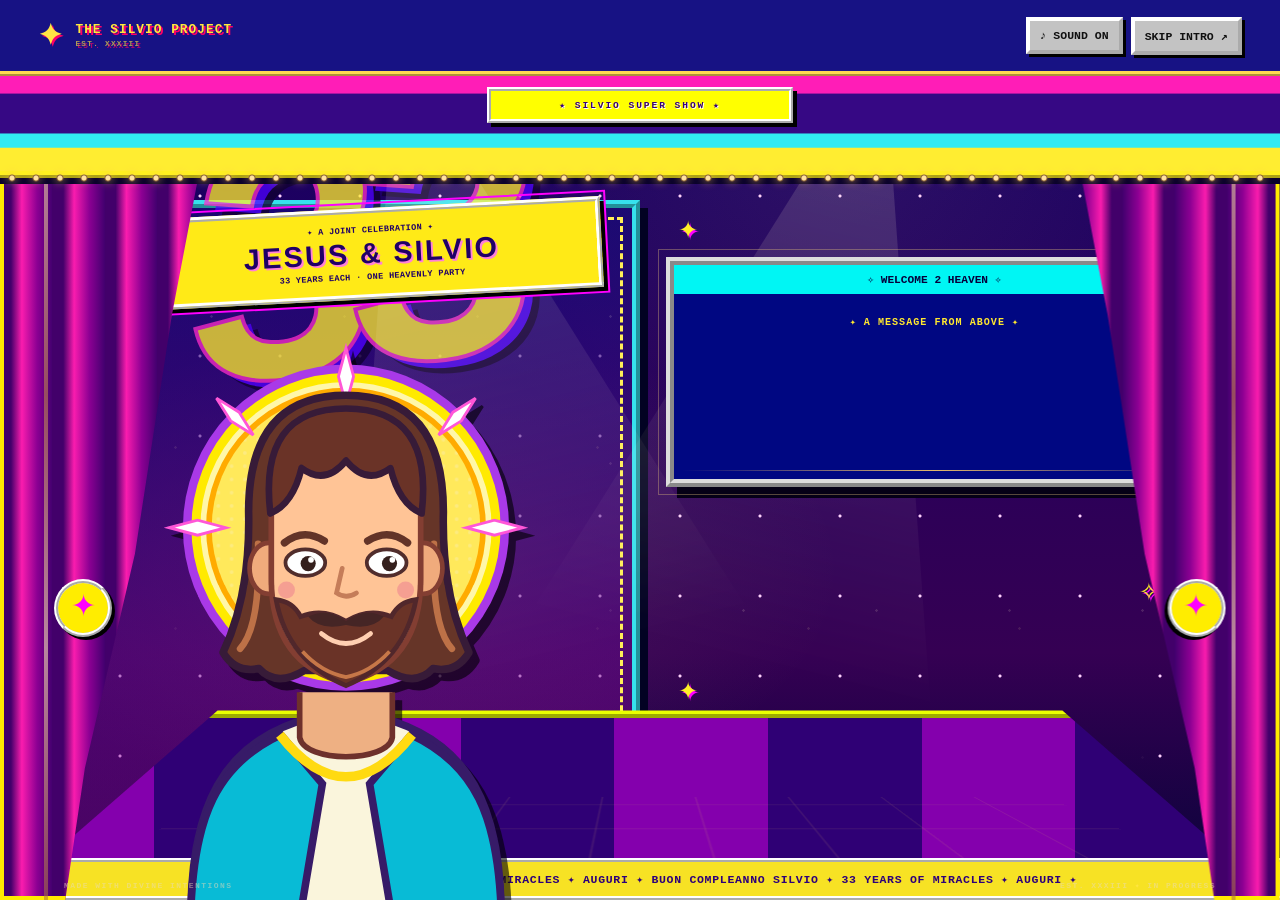
==== retro.html @ 416c1497 "Rebuild birthday puppet theatre and polish sound and lighting" ====
<!doctype html>
<html lang="en">
<head>
  <meta charset="utf-8">
  <meta name="viewport" content="width=device-width, initial-scale=1">
  <meta name="theme-color" content="#11152f">
  <meta name="description" content="A heavenly birthday surprise for Silvio, currently under construction.">
  <title>Silvio XXXIII · A Miracle in Progress</title>
  <link rel="stylesheet" href="./retro.css">
  <script src="./retro.js" defer></script>
</head>
<body data-theme="retro" data-phase="arrival">
  <div class="app">
    <header class="topbar">
      <div class="brand"><span class="brand-star" aria-hidden="true">✦</span> <span>THE SILVIO PROJECT <small>EST. XXXIII</small></span></div>
      <div class="controls">
        <button class="control" id="sound-button" type="button" aria-pressed="true"><span aria-hidden="true">♪</span> <span class="sound-label">Sound on</span></button>
        <button class="control" id="skip-button" type="button">Skip intro <span aria-hidden="true">↗</span></button>
      </div>
    </header>

    <main class="stage" aria-label="A birthday surprise for Silvio">
      <div class="stage-inner">
        <div class="sky" aria-hidden="true"></div>
        <div class="stars" aria-hidden="true"></div>
        <div class="spotlight left" aria-hidden="true"></div><div class="spotlight right" aria-hidden="true"></div>
        <div class="stage-proscenium falling" aria-hidden="true"></div>
        <div class="stage-curtain left falling" aria-hidden="true"></div><div class="stage-curtain right falling" aria-hidden="true"></div>
        <div class="stage-floor" aria-hidden="true"></div>
        <div class="joint-birthday-banner falling" aria-hidden="true"><span>✦ A JOINT CELEBRATION ✦</span><strong>JESUS &amp; SILVIO</strong><small>33 YEARS EACH · ONE HEAVENLY PARTY</small></div>
        <div class="arch falling" aria-hidden="true"><span></span></div>
        <div class="column left falling" aria-hidden="true"></div>
        <div class="column right falling" aria-hidden="true"></div>

        <div class="age falling" aria-label="33"><span>3</span><span>3</span></div>
        <div class="floating-piece piece-one falling" aria-hidden="true">✦</div>
        <div class="floating-piece piece-two falling" aria-hidden="true">✧</div>
        <div class="floating-piece piece-three falling" aria-hidden="true">✦</div>
        <div class="ticker" aria-hidden="true"><span>✦ BUON COMPLEANNO SILVIO ✦ 33 YEARS OF MIRACLES ✦ AUGURI ✦ BUON COMPLEANNO SILVIO ✦ 33 YEARS OF MIRACLES ✦ AUGURI ✦</span></div>

        <div class="reveal-prop falling" aria-label="A mysterious surprise behind a curtain"><div class="reveal-text"><span>✦</span><small>FOR SILVIO</small><strong>LA GRANDE<br>SORPRESA</strong><i>THE GRAND REVEAL</i><b>?</b></div></div>
        <div class="jesus-arm" aria-hidden="true"><span></span></div>

        <div class="character cinema-art" aria-hidden="true"><svg xmlns="http://www.w3.org/2000/svg" viewBox="0 0 500 610" role="img" aria-label="An illustrated Jesus with a golden halo">
  <defs>
    <radialGradient id="cinema-halo"><stop stop-color="#fff3bc" stop-opacity=".58"/><stop offset=".65" stop-color="#d6ab59" stop-opacity=".16"/><stop offset="1" stop-color="#d6ab59" stop-opacity="0"/></radialGradient>
    <linearGradient id="cinema-skin" x1="0" x2="1" y2=".8"><stop stop-color="#d59b75"/><stop offset=".45" stop-color="#efc19a"/><stop offset="1" stop-color="#b77558"/></linearGradient>
    <linearGradient id="cinema-hair" x1="0" x2="1" y2="1"><stop stop-color="#583427"/><stop offset=".46" stop-color="#251b1b"/><stop offset="1" stop-color="#784a31"/></linearGradient>
    <linearGradient id="cinema-robe" x1="0" x2="1" y2="1"><stop stop-color="#f3dfba"/><stop offset=".48" stop-color="#c4ac8a"/><stop offset="1" stop-color="#eee0c3"/></linearGradient>
    <linearGradient id="cinema-mantle" x1="0" x2="1" y2="1"><stop stop-color="#486782"/><stop offset=".6" stop-color="#213951"/><stop offset="1" stop-color="#142638"/></linearGradient>
    <linearGradient id="cinema-gold" x1="0" x2="1" y2="1"><stop stop-color="#fff1b9"/><stop offset=".45" stop-color="#d8a94a"/><stop offset="1" stop-color="#8d6022"/></linearGradient>
  </defs>
  <g class="halo">
    <circle cx="250" cy="205" r="198" fill="url(#cinema-halo)"/>
    <circle cx="250" cy="205" r="153" fill="none" stroke="#deb95f" stroke-width="2" opacity=".75"/>
    <circle cx="250" cy="205" r="143" fill="none" stroke="#f9dfa0" stroke-width="1" opacity=".55"/>
    <path d="M250 45v38 M250 327v38 M90 205h38 M372 205h38 M137 92l26 26 M337 292l26 26 M363 92l-26 26 M163 292l-26 26" stroke="#edcd82" stroke-width="2" opacity=".65"/>
    <path d="M250 27l3 10-3 10-3-10z M250 363l3 10-3 10-3-10z M72 205l10-3 10 3-10 3z M408 205l10-3 10 3-10 3z" fill="#ffe9ad"/>
  </g>
  <path d="M94 610c0-117 31-169 106-195l100 0c75 26 106 78 106 195z" fill="url(#cinema-robe)" stroke="#8e6d53" stroke-width="2"/>
  <path d="M94 610c3-92 23-150 86-184l41 47-25 137z" fill="url(#cinema-mantle)"/>
  <path d="M406 610c-3-92-23-150-86-184l-41 47 25 137z" fill="url(#cinema-mantle)"/>
  <path d="M177 426c12 25 38 43 73 49 35-6 61-24 73-49" fill="none" stroke="#e5c680" stroke-width="5"/>
  <path d="M175 476c-19 38-30 79-32 134 M325 476c19 38 30 79 32 134" fill="none" stroke="#a9b7b8" stroke-opacity=".3" stroke-width="3"/>
  <path d="M200 381v53c4 26 96 26 100 0v-53" fill="url(#cinema-skin)" stroke="#86583f" stroke-width="2"/>
  <g class="head">
    <path d="M153 190c-5-76 30-118 97-118s102 42 97 118c5 50 15 96 28 133 7 22-11 39-32 33-18 22-40 15-53 3h-80c-13 12-35 19-53-3-21 6-39-11-32-33 13-37 23-83 28-133z" fill="url(#cinema-hair)" stroke="#35201b" stroke-width="4"/>
    <path d="M179 182c-17 35-22 101-8 129 M321 182c17 35 22 101 8 129 M160 242c-4 39-7 68-19 91 M340 242c4 39 7 68 19 91" fill="none" stroke="#9a6240" stroke-opacity=".45" stroke-width="5" stroke-linecap="round"/>
    <ellipse cx="167" cy="254" rx="18" ry="28" fill="#be805f"/><ellipse cx="333" cy="254" rx="18" ry="28" fill="#be805f"/>
    <path d="M170 179c4-46 36-73 80-73s76 27 80 73l-2 89c-2 55-30 94-78 103-48-9-76-48-78-103z" fill="url(#cinema-skin)" stroke="#a76e51" stroke-width="2"/>
    <path d="M169 195c-4-67 24-112 81-112 57 0 85 45 81 112-11-9-23-23-27-53-16 15-36 16-54-3-18 19-38 18-54 3-4 30-16 44-27 53z" fill="url(#cinema-hair)"/>
    <path d="M250 86c-2 17-1 32 0 48 M185 155c8-25 19-40 40-51 M315 155c-8-25-19-40-40-51" stroke="#a36c48" stroke-opacity=".55" fill="none" stroke-width="3" stroke-linecap="round"/>
    <path d="M185 224q21-14 42-1 M273 223q21-13 42 1" fill="none" stroke="#58372c" stroke-width="6" stroke-linecap="round"/>
    <g class="eye-left"><path d="M187 243q19-17 39 0-19 15-39 0z" fill="#f7ede0" stroke="#634336" stroke-width="2"/><circle cx="207" cy="243" r="8" fill="#5b503b"/><circle cx="207" cy="243" r="4" fill="#211d1a"/><circle cx="209" cy="240" r="2" fill="#fff"/></g>
    <g class="eye-right"><path d="M274 243q19-17 39 0-19 15-39 0z" fill="#f7ede0" stroke="#634336" stroke-width="2"/><circle cx="293" cy="243" r="8" fill="#5b503b"/><circle cx="293" cy="243" r="4" fill="#211d1a"/><circle cx="295" cy="240" r="2" fill="#fff"/></g>
    <path d="M246 245c-2 13-6 26-8 31q10 7 23 0" fill="none" stroke="#a66c50" stroke-width="3" stroke-linecap="round"/>
    <path d="M175 279c7 47 27 87 75 99 48-12 68-52 75-99-13 4-22 12-27 24-14-7-31-5-48 4-17-9-34-11-48-4-5-12-14-20-27-24z" fill="url(#cinema-hair)"/>
    <path d="M210 303c16-6 29-3 40 4 11-7 24-10 40-4-9 10-23 12-40 7-17 5-31 3-40-7z" fill="#4a2d24"/>
    <path d="M226 321q24 15 48 0" fill="none" stroke="#e6ac8b" stroke-width="3" stroke-linecap="round"/>
    <path d="M209 335q19 25 41 28 22-3 41-28" fill="none" stroke="#a06a48" stroke-opacity=".38" stroke-width="3"/>
    <g class="hardhat" opacity="0"><path d="M176 128c2-47 32-76 74-76s72 29 74 76z" fill="#efbd39" stroke="#9b6918" stroke-width="5"/><path d="M235 54h30v64h-30z" fill="#ffdb65"/><path d="M174 124q76 14 152 0l11 14q-87 18-174 0z" fill="#d49a22" stroke="#9b6918" stroke-width="4"/><path d="M250 66v35" stroke="#fff1a6" stroke-width="4" stroke-linecap="round"/></g>
  </g>
</svg>
</div>
        <div class="character retro-art" aria-hidden="true"><svg xmlns="http://www.w3.org/2000/svg" viewBox="0 0 500 610" role="img" aria-label="A colorful retro cartoon Jesus with a sparkling halo">
  <defs>
    <pattern id="retro-dots" width="14" height="14" patternUnits="userSpaceOnUse"><circle cx="3" cy="3" r="2" fill="#faed9c" opacity=".55"/></pattern>
    <linearGradient id="retro-gold" x1="0" y1="0" x2="1" y2="1"><stop stop-color="#fffbb3"/><stop offset=".45" stop-color="#ffe100"/><stop offset="1" stop-color="#ff8f00"/></linearGradient>
  </defs>
  <g class="halo">
    <circle cx="250" cy="208" r="168" fill="#ffea00" stroke="#a939e8" stroke-width="9"/>
    <circle cx="250" cy="208" r="151" fill="#ffab00" stroke="#fff7a8" stroke-width="6"/>
    <circle cx="250" cy="208" r="142" fill="#ffe95b"/>
    <circle cx="250" cy="208" r="142" fill="url(#retro-dots)"/>
    <path d="M250 18l8 30-8 30-8-30z M63 208l30-8 30 8-30 8z M437 208l-30-8-30 8 30 8z M113 71l24 15 15 24-24-15z M387 71l-24 15-15 24 24-15z" fill="#fff" stroke="#ff56d7" stroke-width="3"/>
  </g>
  <path d="M86 610c2-110 36-171 113-197h102c77 26 111 87 113 197z" fill="#faf5dc" stroke="#371b68" stroke-width="8"/>
  <path d="M86 610c4-96 27-151 95-183l44 52-22 131z M414 610c-4-96-27-151-95-183l-44 52 22 131z" fill="#08bbd6" stroke="#371b68" stroke-width="8"/>
  <path d="M180 427q70 89 140 0" fill="none" stroke="#ffda11" stroke-width="10"/>
  <path d="M201 382v48c5 27 93 27 98 0v-48" fill="#eeb083" stroke="#6e312c" stroke-width="6"/>
  <g class="head">
    <path d="M147 191q0-123 103-123t103 123q-2 88 27 149-13 22-38 17-18 20-48 2h-88q-30 18-48-2-25 5-38-17 29-61 27-149z" fill="#663528" stroke="#371b38" stroke-width="8" stroke-linejoin="round"/>
    <path d="M157 225q3 87-19 111 M343 225q-3 87 19 111" fill="none" stroke="#bd7147" stroke-width="7" stroke-linecap="round"/>
    <ellipse cx="168" cy="251" rx="20" ry="27" fill="#f0ab7c" stroke="#833e32" stroke-width="5"/><ellipse cx="332" cy="251" rx="20" ry="27" fill="#f0ab7c" stroke="#833e32" stroke-width="5"/>
    <path d="M171 173q0-74 79-74t79 74v89q0 91-79 110-79-19-79-110z" fill="#ffc496" stroke="#833e32" stroke-width="6"/>
    <path d="M170 193q-13-111 80-111t80 111q-24-10-33-48-25 19-47-8-22 27-47 8-9 38-33 48z" fill="#6a3327" stroke="#371b38" stroke-width="7" stroke-linejoin="round"/>
    <path d="M185 224q20-16 42-2 M273 222q22-14 42 2" fill="none" stroke="#633428" stroke-width="8" stroke-linecap="round"/>
    <g class="eye-left"><ellipse cx="207" cy="245" rx="21" ry="14" fill="#fff" stroke="#512d2c" stroke-width="4"/><circle cx="210" cy="246" r="8" fill="#35201d"/><circle cx="213" cy="242" r="3" fill="#fff"/></g>
    <g class="eye-right"><ellipse cx="293" cy="245" rx="21" ry="14" fill="#fff" stroke="#512d2c" stroke-width="4"/><circle cx="296" cy="246" r="8" fill="#35201d"/><circle cx="299" cy="242" r="3" fill="#fff"/></g>
    <circle cx="187" cy="274" r="9" fill="#ed8290" opacity=".55"/><circle cx="313" cy="274" r="9" fill="#ed8290" opacity=".55"/>
    <path d="M246 251l-6 26q10 7 21 0" fill="none" stroke="#c57d59" stroke-width="5" stroke-linecap="round"/>
    <path d="M176 284q12 65 74 91 62-26 74-91-18 2-26 18-24-10-48 5-24-15-48-5-8-16-26-18z" fill="#6a3327" stroke="#51272b" stroke-width="5"/>
    <path d="M210 302q21-10 40 5 19-15 40-5-12 15-40 9-28 6-40-9z" fill="#452525"/>
    <path d="M224 320q26 21 52 0" fill="none" stroke="#ffcfb1" stroke-width="5" stroke-linecap="round"/>
    <path d="M204 339q20 22 46 27 26-5 46-27" fill="none" stroke="#c67748" stroke-width="4"/>
    <g class="hardhat" opacity="0"><path d="M174 127q3-78 76-78t76 78z" fill="#ffdf00" stroke="#663b05" stroke-width="7"/><path d="M235 52h30v66h-30z" fill="#fff58e"/><path d="M171 122q79 18 158 0l10 19q-89 20-178 0z" fill="#ffad00" stroke="#663b05" stroke-width="6"/><path d="M250 64v34" stroke="#fff" stroke-width="5" stroke-linecap="round"/></g>
  </g>
</svg>
</div>

        <section class="message-card falling" aria-label="Birthday message">
          <div class="message-kicker"><span aria-hidden="true">✦</span> A MESSAGE FROM ABOVE <span aria-hidden="true">✦</span></div>
          <p id="message-main"></p>
          <p id="message-sub"></p>
        </section>

        <div class="wreckage" aria-hidden="true">
          <div class="wreck-piece wreck-beam"></div><div class="wreck-piece wreck-column"></div>
          <div class="wreck-piece wreck-curtain"></div><div class="wreck-piece wreck-sign">XXXIII</div>
          <div class="wreck-piece wreck-plaster"></div><div class="wreck-piece wreck-plaster two"></div>
          <div class="dust-cloud"></div>
        </div>
        <div class="last-words-card"><span class="last-words-kicker">HIS FINAL WORDS</span><p id="last-words"></p></div>
        <div class="rubble" aria-hidden="true"><i></i><i></i><i></i><i></i><i></i></div>
        <div class="worker" aria-hidden="true"><svg xmlns="http://www.w3.org/2000/svg" viewBox="0 0 440 700" role="img" aria-label="A friendly construction foreman wearing a hard hat and carrying a toolbox">
  <defs>
    <linearGradient id="worker-skin" x1="0" y1="0" x2="1" y2="1">
      <stop stop-color="#f4c9a0"/><stop offset=".55" stop-color="#e4aa7f"/><stop offset="1" stop-color="#c98968"/>
    </linearGradient>
    <linearGradient id="worker-hat" x1="0" y1="0" x2="0" y2="1">
      <stop stop-color="#fff297"/><stop offset=".45" stop-color="#ffd348"/><stop offset="1" stop-color="#d99521"/>
    </linearGradient>
    <linearGradient id="worker-cloth" x1="0" y1="0" x2="1" y2="1">
      <stop stop-color="#52718b"/><stop offset=".5" stop-color="#36566f"/><stop offset="1" stop-color="#243b52"/>
    </linearGradient>
    <linearGradient id="worker-vest" x1="0" y1="0" x2="1" y2="1">
      <stop stop-color="#ffbe55"/><stop offset="1" stop-color="#e98632"/>
    </linearGradient>
    <linearGradient id="worker-toolbox" x1="0" y1="0" x2="1" y2="1">
      <stop stop-color="#d35943"/><stop offset="1" stop-color="#943b36"/>
    </linearGradient>
  </defs>

  <!-- The legs are separate shapes, ready to be animated while walking. -->
  <g class="worker-leg worker-leg-left">
    <path d="M151 485l-7 123 75 5 9-120z" fill="url(#worker-cloth)" stroke="#263846" stroke-width="6" stroke-linejoin="round"/>
    <path d="M144 587l74 5-1 22-75-3z" fill="#e2bb6b"/>
    <path d="M141 609q31-9 76 3l4 28q-1 13-16 14l-90-1q-14-2-14-11 1-11 19-18z" fill="#34343a" stroke="#20252e" stroke-width="6"/>
    <path d="M113 644h104" stroke="#a7a6a0" stroke-width="5"/>
  </g>
  <g class="worker-leg worker-leg-right">
    <path d="M229 492l5 121 72-4-3-126z" fill="url(#worker-cloth)" stroke="#263846" stroke-width="6" stroke-linejoin="round"/>
    <path d="M233 591l72-5 1 21-72 6z" fill="#e2bb6b"/>
    <path d="M234 611q34-12 73-5l17 18q19 4 20 17-1 11-16 12H240q-13-1-13-14z" fill="#34343a" stroke="#20252e" stroke-width="6"/>
    <path d="M231 643h105" stroke="#a7a6a0" stroke-width="5"/>
  </g>

  <!-- Far arm gestures toward the stage. -->
  <g class="worker-arm worker-arm-right">
    <path d="M286 297q24-5 39 20l37 55-25 20-54-49z" fill="#e3ddcb" stroke="#5b514b" stroke-width="5" stroke-linejoin="round"/>
    <path d="M337 370q8-11 20-7l22 8q9 3 7 11-2 7-10 6l-12-3 12 9q5 6-1 10-6 4-12-1l-19-12q-9-6-7-21z" fill="url(#worker-skin)" stroke="#986248" stroke-width="4" stroke-linecap="round"/>
    <path d="M344 393l11-15" stroke="#fff6e5" stroke-width="7"/>
  </g>

  <!-- Shirt, high-visibility vest and bib overalls. -->
  <g class="worker-body">
    <path d="M169 276q-44 8-53 39l3 125 20 65q77 25 171-2l12-65-5-120q-10-34-54-42z" fill="#ede6d6" stroke="#63544a" stroke-width="6" stroke-linejoin="round"/>
    <path d="M161 278q-27 5-42 26l7 140 31 26 30-31-4-157z M266 280q32 6 46 29l-5 135-26 25-26-30 1-157z" fill="url(#worker-vest)" stroke="#a66130" stroke-width="4"/>
    <path d="M130 337l25 8-1 20-27-7z M286 345l27-9-1 21-26 9z" fill="#f9e7a8"/>
    <path d="M161 302l27 10-2 86 23 13h35l23-13-3-87 25-9 5 127 15 61q-80 34-169 1l16-64z" fill="url(#worker-cloth)" stroke="#243b4e" stroke-width="6" stroke-linejoin="round"/>
    <path d="M183 313l15 4-2 83-13-2z M254 317l15-4-1 85-13 2z" fill="#314f67" stroke="#233a4c" stroke-width="3"/>
    <circle cx="190" cy="396" r="6" fill="#ecc878"/><circle cx="262" cy="396" r="6" fill="#ecc878"/>
    <path d="M192 416h68v36q-34 16-68 0z" fill="#456880" stroke="#263f50" stroke-width="4"/>
    <path d="M198 425h56" stroke="#a7bec5" stroke-width="2" stroke-dasharray="3 4"/>
    <path d="M145 477q81 27 161 0" fill="none" stroke="#1d3346" stroke-width="8"/>
    <path d="M157 486l-2 24 M290 486l2 24" stroke="#9bb1b9" stroke-width="3" stroke-dasharray="3 4"/>
    <!-- A restrained flag patch is a small character detail, not a label. -->
    <g transform="translate(288 326) rotate(-10)">
      <rect width="21" height="15" rx="2" fill="#262626" stroke="#fff7d5" stroke-width="1.5"/>
      <path d="M1 6h19v4H1z" fill="#cc3340"/><path d="M1 10h19v4H1z" fill="#f5c841"/>
    </g>
  </g>

  <!-- Neck and cheerful, slightly exasperated face. -->
  <path d="M194 245l-1 44q34 31 69 0l-4-48" fill="url(#worker-skin)" stroke="#a96c52" stroke-width="5"/>
  <g class="worker-head">
    <path d="M157 172q-7-72 68-78 75-1 72 78l-5 62q-6 59-66 72-60-13-66-72z" fill="url(#worker-skin)" stroke="#875841" stroke-width="6"/>
    <ellipse cx="157" cy="207" rx="16" ry="23" fill="#e6ad86" stroke="#946048" stroke-width="5"/>
    <ellipse cx="295" cy="207" rx="16" ry="23" fill="#e6ad86" stroke="#946048" stroke-width="5"/>
    <path d="M158 179q0-70 67-74 71-2 72 74-18-3-23-31-23 8-49-8-29 17-48 8-3 25-19 31z" fill="#82715b" stroke="#625345" stroke-width="4"/>
    <path d="M178 191q13-12 27-4 M245 187q16-9 29 4" fill="none" stroke="#685343" stroke-width="6" stroke-linecap="round"/>
    <ellipse cx="194" cy="207" rx="12" ry="9" fill="#fff7e8"/><ellipse cx="258" cy="207" rx="12" ry="9" fill="#fff7e8"/>
    <circle cx="196" cy="208" r="5" fill="#36444a"/><circle cx="260" cy="208" r="5" fill="#36444a"/>
    <circle cx="198" cy="206" r="1.8" fill="#fff"/><circle cx="262" cy="206" r="1.8" fill="#fff"/>
    <path d="M222 208l-4 25q6 5 15 0" fill="none" stroke="#b97d5e" stroke-width="4" stroke-linecap="round"/>
    <path d="M193 244q15-17 32-4 16-13 32 4-5 14-20 9-7-2-12-5-5 3-12 5-15 5-20-9z" fill="#79614d" stroke="#5e493b" stroke-width="3"/>
    <path d="M210 268q15 11 30 0" fill="none" stroke="#8f5142" stroke-width="4" stroke-linecap="round"/>
    <circle cx="179" cy="230" r="7" fill="#d98977" opacity=".45"/><circle cx="273" cy="230" r="7" fill="#d98977" opacity=".45"/>
    <!-- Hard hat -->
    <path d="M157 157q2-57 68-63 65 6 68 63z" fill="url(#worker-hat)" stroke="#9f6b20" stroke-width="5"/>
    <path d="M211 99l2 54h24l2-54q-13-8-28 0z" fill="#ffe87b" stroke="#d29b2c" stroke-width="3"/>
    <path d="M155 147q70 9 140 0l13 11q4 9-7 12-76 10-153 0-11-3-7-12z" fill="#efb532" stroke="#9f6b20" stroke-width="5"/>
    <path d="M156 157q69 8 138 0" fill="none" stroke="#fff4a5" stroke-width="4" opacity=".8"/>
  </g>

  <!-- Near arm carries a little toolbox. -->
  <g class="worker-arm worker-arm-left">
    <path d="M133 307q-20-2-28 19L80 405l24 13 43-69z" fill="#eee8d8" stroke="#66564a" stroke-width="5" stroke-linejoin="round"/>
    <path d="M79 401q8-8 17-2l10 10-2 22q-3 9-12 9-9 0-12-10l-5-16q-2-8 4-13z" fill="url(#worker-skin)" stroke="#986248" stroke-width="4"/>
    <path d="M76 403l24 12" stroke="#fff6e5" stroke-width="7"/>
    <g class="worker-toolbox">
      <path d="M82 429v-11q0-9 9-9h15q9 0 9 9v11" fill="none" stroke="#343a3d" stroke-width="7" stroke-linecap="round"/>
      <rect x="58" y="428" width="84" height="62" rx="7" fill="url(#worker-toolbox)" stroke="#70312f" stroke-width="5"/>
      <path d="M60 448h80" stroke="#f0b37c" stroke-width="4"/>
      <rect x="91" y="444" width="17" height="10" rx="2" fill="#e6bf72" stroke="#77582f" stroke-width="2"/>
      <path d="M66 477h67" stroke="#f2aa83" stroke-width="2" opacity=".5"/>
    </g>
  </g>
</svg>
</div>
        <p class="worker-speech" id="worker-line"></p>
        <div class="work-barrier" aria-hidden="true"></div>
        <section class="construction" aria-labelledby="construction-title">
          <div class="lamp" aria-hidden="true"><span></span></div>
          <div class="construction-sign">
            <div class="sign-eyebrow"><span aria-hidden="true">✦</span> A HEAVENLY WORK IN PROGRESS <span aria-hidden="true">✦</span></div>
            <h1 id="construction-title">Miracle <em>under</em><br><span class="last-word">construction<span class="title-period">.</span></span></h1>
            <p class="birthday" lang="it">Buon compleanno, Silvio.</p>
            <p class="final-copy">The real surprise is still being built.<br><span lang="it">Il meglio deve ancora venire. Torna presto.</span></p>
            <p class="german" lang="de">Baustelle. Natürlich.</p>
            <p class="lamp-plaque">Now you can see that it’s still unfinished.</p>
            <div class="final-actions">
              <button id="lamp-button" type="button" aria-pressed="false"><span aria-hidden="true">✧</span> Fiat lux</button>
              <button id="replay-button" type="button"><span aria-hidden="true">↺</span> Replay the miracle</button>
            </div>
          </div>
        </section>
        <p class="screen-reader" id="sr-announcement" aria-live="polite" aria-atomic="true"></p>
      </div>
    </main>
    <footer class="footer"><span>MADE WITH DIVINE INTENTIONS</span><span>EST. XXXIII <b>✦</b> IN PROGRESS</span></footer>
  </div>
  <noscript><style>.app{display:none!important}.no-js{min-height:100vh;display:grid;place-items:center;background:#11152f;color:#f6e7ba;text-align:center;padding:2rem;font-family:Georgia,serif}.no-js h1{font-size:clamp(2.5rem,9vw,5rem);line-height:1}.no-js p{font-size:1.2rem;line-height:1.6}</style><main class="no-js"><div><p>✦ &nbsp; XXXIII &nbsp; ✦</p><h1>Miracle under<br>construction.</h1><p lang="it">Buon compleanno, Silvio.</p><p>The real surprise is still being built.<br><span lang="it">Il meglio deve ancora venire. Torna presto.</span></p></div></main></noscript>
</body>
</html>
---- retro.css ----
/* Silvio XXXIII — two stages, one very questionable miracle. */
:root{color-scheme:dark;--ink:#f6ead2;--gold:#e2bb75;--dim:#c5b596;--night:#111321;--ease:cubic-bezier(.22,1,.36,1);font-family:'DM Sans',system-ui,sans-serif;background:#10111d;color:var(--ink)}
*{box-sizing:border-box}
html,body{margin:0;min-height:100%;width:100%}
body{overflow-x:hidden;background:#10111d}
button{font:inherit;cursor:pointer}
button:focus-visible{outline:3px solid #fff;outline-offset:4px}
.screen-reader{position:absolute!important;width:1px;height:1px;padding:0;margin:-1px;overflow:hidden;clip:rect(0,0,0,0);white-space:nowrap;border:0}
.app{min-height:100svh;position:relative;overflow:hidden;isolation:isolate;background:radial-gradient(ellipse at 49% 26%,#4c3940 0,#272433 31%,#111321 68%,#090c15 100%)}
.app:before{content:'';position:absolute;inset:0;z-index:0;pointer-events:none;opacity:.22;background-image:repeating-linear-gradient(0deg,transparent 0 3px,#0002 4px),radial-gradient(#fff8 0.5px,transparent 1px);background-size:auto,6px 6px;mix-blend-mode:soft-light}
.topbar{height:84px;position:relative;z-index:20;display:flex;align-items:center;justify-content:space-between;gap:1rem;padding:0 clamp(20px,5vw,76px);border-bottom:1px solid #e9d5a32b}
.brand{display:flex;align-items:center;gap:12px;color:#efddbd;text-transform:uppercase;font-size:.61rem;letter-spacing:.2em;font-weight:700;line-height:1.5}
.brand:before{content:'✦';font-family:serif;color:var(--gold);font-size:1.8rem;font-weight:400}
.brand:before{display:none}.brand-star{color:var(--gold);font-family:serif;font-size:1.8rem}.brand small{display:block;font-size:.48rem;opacity:.65;letter-spacing:.17em}
.footer{position:absolute;z-index:3;bottom:10px;left:5%;right:5%;display:flex;justify-content:space-between;gap:1rem;color:#eadbb780;font-size:.5rem;font-weight:700;letter-spacing:.18em;pointer-events:none}.footer b{color:var(--gold)}
.controls{display:flex;align-items:center;gap:8px}
.control,.final-actions button{border:1px solid #d8c39b60;background:#171824a8;color:#f5ead6;padding:11px 15px;border-radius:2px;text-transform:uppercase;letter-spacing:.13em;font-size:.61rem;font-weight:700;transition:background .2s,border-color .2s,transform .2s}
.control:hover,.final-actions button:hover{background:#d4ae6a;color:#15121c;border-color:#d4ae6a;transform:translateY(-2px)}
.stage{position:relative;z-index:1;min-height:calc(100svh - 84px);overflow:hidden}
.stage-inner{position:relative;min-height:calc(100svh - 84px);max-width:1680px;margin:auto;isolation:isolate}
.sky{position:absolute;inset:0;z-index:-3;pointer-events:none;background:radial-gradient(ellipse at 32% 60%,#d8b88620,transparent 35%),radial-gradient(ellipse at 65% 8%,#f6d9a314,transparent 35%)}
.stars{position:absolute;inset:0;z-index:-2;opacity:.5;pointer-events:none;background-image:radial-gradient(circle,#fbeac8 1px,transparent 1.5px),radial-gradient(circle,#e4c997 1px,transparent 1.5px);background-size:133px 147px,211px 181px;background-position:12px 20px,70px 100px;mask-image:linear-gradient(#000,transparent 90%);animation:star-drift 14s ease-in-out infinite alternate}
@keyframes star-drift{to{transform:translateY(15px);opacity:.75}}
.arch{position:absolute;z-index:-1;width:min(46vw,650px);height:86%;left:6%;bottom:-7%;border:1px solid #e4c48b5e;border-bottom:0;border-radius:50% 50% 0 0;box-shadow:0 0 0 12px #e0c18a0a,0 0 0 13px #e0c18a35,inset 0 0 90px #e4bc7312;background:radial-gradient(ellipse at 50% 33%,#fff3c625,transparent 58%)}
.arch:before,.arch:after{content:'';position:absolute;inset:16px;border:1px solid #e4c48b38;border-bottom:0;border-radius:50% 50% 0 0}
.arch:after{inset:25px;border-color:#e4c48b22}
.column{position:absolute;bottom:0;top:9%;width:clamp(22px,3vw,45px);background:linear-gradient(90deg,#7b694d55,#f8dfa77a 25%,#7b694d44 50%,#f5d99f77 75%,#79644855);opacity:.42;z-index:-1}
.column:before,.column:after{content:'';position:absolute;left:-8px;right:-8px;height:13px;background:#bd9a61;border:1px solid #f9e0aa80}
.column:before{top:0}.column:after{bottom:0}.column.left{left:3%}.column.right{right:3%}
.age{position:absolute;z-index:-1;left:8%;top:5%;width:43%;text-align:center;font-family:'Cormorant Garamond',Georgia,serif;font-weight:500;font-size:clamp(8rem,24vw,25rem);line-height:1;color:#d5b37b;opacity:.19;letter-spacing:-.08em;text-shadow:0 0 45px #d1aa6e66;white-space:nowrap}
.character{position:absolute;z-index:4;left:8%;bottom:-3%;width:min(42%,570px);height:min(73%,760px);display:flex;align-items:end;justify-content:center;filter:drop-shadow(0 18px 45px #0008);transition:transform 2s var(--ease),filter 1s}
.character svg,.character img{display:block;max-height:100%;width:100%;height:auto;overflow:visible}
body[data-theme='cinema'] .retro-art,body[data-theme='retro'] .cinema-art{display:none}
.paused *,.paused *::before,.paused *::after{animation-play-state:paused!important}
.character #eye-left,.character #eye-right,.character .eye-left,.character .eye-right{transform-box:fill-box;transform-origin:center}
body.blinking .character #eye-left,body.blinking .character #eye-right,body.blinking .character .eye-left,body.blinking .character .eye-right{animation:eye-blink .45s ease-in-out}
body.winking .character #eye-right,body.winking .character .eye-right{animation:eye-wink .75s ease-in-out}
@keyframes eye-blink{45%,60%{transform:scaleY(.06)}}@keyframes eye-wink{25%,65%{transform:scaleY(.04)}}
.character #halo,.character .halo{transform-box:fill-box;transform-origin:center;transition:transform 2s var(--ease)}
body[data-phase='malfunction'] .character #halo,body[data-phase='collapse'] .character #halo{transform:rotate(22deg) translate(8px,5px)}
.character #hardhat,.character .hardhat{opacity:0;transform-box:fill-box;transform-origin:center;transform:translateY(-100px);transition:opacity .2s,transform .9s cubic-bezier(.2,.9,.3,1.35)}
body[data-phase='construction'] .character #hardhat,body[data-phase='construction'] .character .hardhat{opacity:1;transform:translateY(0)}
.message-card{position:absolute;z-index:5;left:54%;top:27%;width:min(38%,520px);padding:clamp(24px,3.5vw,54px);border:1px solid #dfc89b62;background:linear-gradient(135deg,#2a2933db,#1e202cde);box-shadow:0 18px 70px #0004,inset 0 0 0 7px #f7e0ac08;min-height:245px;transition:opacity .8s,transform 1s}
.message-card:before{content:'✦';position:absolute;top:-17px;left:50%;transform:translateX(-50%);padding:0 12px;background:#292732;color:var(--gold);font-size:22px}
.message-kicker,.sign-eyebrow{text-transform:uppercase;font-size:.63rem;font-weight:700;letter-spacing:.26em;color:var(--gold);margin:0 0 22px}
#message-main{font-family:'Cormorant Garamond',Georgia,serif;font-size:clamp(2.35rem,4.6vw,5rem);font-weight:500;line-height:.99;letter-spacing:-.025em;margin:0;color:#fff4dd}
#message-sub{font-family:'Cormorant Garamond',Georgia,serif;font-size:clamp(1.2rem,1.6vw,1.65rem);line-height:1.3;color:#d5c2a2;margin:20px 0 0;min-height:1.4em}
.floating-piece{position:absolute;color:#ead6a8;opacity:.65;font-size:1.7rem;pointer-events:none}.piece-one{top:16%;left:53%}.piece-two{top:60%;left:89%;font-size:1.15rem}.piece-three{top:72%;left:53%;font-size:1rem}
.ticker{position:absolute;bottom:22px;right:5%;z-index:2;color:#d0b78888;text-transform:uppercase;letter-spacing:.22em;font-size:.57rem;font-weight:700}
body[data-phase='collapse'] .age,body[data-phase='collapse'] .arch,body[data-phase='collapse'] .column,body[data-phase='collapse'] .floating-piece,body[data-phase='collapse'] .message-card{animation:fall-away 5.5s cubic-bezier(.45,.03,.8,.5) forwards;transform-origin:bottom center}
body[data-phase='collapse'] .age{animation-delay:.1s}body[data-phase='collapse'] .arch{animation-delay:.45s}body[data-phase='collapse'] .column.right{animation-delay:.8s}body[data-phase='collapse'] .message-card{animation-delay:.3s}body[data-phase='collapse'] .piece-one{animation-delay:.5s}body[data-phase='collapse'] .piece-two{animation-delay:1s}
@keyframes fall-away{0%,8%{transform:translate(0,0) rotate(0);opacity:1}17%{transform:translate(5px,4px) rotate(2deg)}38%{transform:translate(-12px,18px) rotate(-5deg)}100%{transform:translate(50px,110vh) rotate(24deg);opacity:0}}
body[data-phase='construction'] .age,body[data-phase='construction'] .arch,body[data-phase='construction'] .column,body[data-phase='construction'] .floating-piece,body[data-phase='construction'] .message-card,body[data-phase='construction'] .ticker{opacity:0;visibility:hidden;pointer-events:none}
body[data-phase='construction'] .character{transform:translateY(3%)}
.construction{position:absolute;z-index:7;inset:0;pointer-events:none;visibility:hidden;opacity:0;transition:opacity .8s ease,visibility .8s}
body[data-phase='construction'] .construction{visibility:visible;opacity:1;pointer-events:auto}
.construction-sign{position:absolute;top:11%;right:7%;width:min(43%,580px);padding:clamp(25px,4vw,56px);background:#eee2c7;color:#25202a;border:9px solid #ae8a50;outline:1px solid #eed5a1;box-shadow:0 24px 80px #0007,inset 0 0 0 1px #9b7e55;text-align:center;transform:rotate(2deg) translateY(-70px);transition:transform 1.3s cubic-bezier(.2,.8,.25,1.16)}
body[data-phase='construction'] .construction-sign{transform:rotate(2deg) translateY(0)}
.construction-sign:before{content:'';position:absolute;inset:7px;border:1px solid #bda77e;pointer-events:none}
.construction-sign .sign-eyebrow{color:#92723f;margin-bottom:13px}.construction-sign h1{font-family:'Cormorant Garamond',Georgia,serif;text-transform:uppercase;font-weight:700;letter-spacing:.02em;font-size:clamp(1.4rem,2.6vw,3.2rem);line-height:.92;margin:0 auto 20px;max-width:100%}.last-word{white-space:nowrap}
.birthday{font-family:'Cormorant Garamond',Georgia,serif;font-size:clamp(1.45rem,2.25vw,2.4rem);font-style:italic;font-weight:700;margin:0 0 9px}
.final-copy{font-size:clamp(.8rem,1vw,.95rem);line-height:1.65;margin:0;color:#4e4646}.german{font-size:.68rem;text-transform:uppercase;letter-spacing:.13em;color:#897d6d;margin:12px 0 0}
body[data-theme='cinema'] .german{display:none}
.final-actions{display:flex;justify-content:center;flex-wrap:wrap;gap:8px;margin-top:24px}.final-actions button{position:relative;background:#26212a;color:#fff5e3;border-color:#26212a;padding:13px 15px}
.lamp-plaque{display:none;font-family:'Cormorant Garamond',Georgia,serif;color:#6e5128;font-size:1rem;font-style:italic;line-height:1.2;margin:12px 0 0}
body.lamp-on .lamp-plaque{display:block}
.lamp{position:absolute;right:7%;top:4%;z-index:8;pointer-events:none;width:50px;height:50px;border-radius:50%;background:#5d4b35;box-shadow:inset 0 0 0 8px #392f27;transition:background .4s,box-shadow .4s}
body.lamp-on .lamp{background:#fff5b4;box-shadow:inset 0 0 0 8px #b18d3e,0 0 35px 15px #ffda8077,0 0 160px 75px #ffce5755}
.rubble{position:absolute;bottom:0;left:0;right:0;height:30px;background:linear-gradient(8deg,#5e4c39,#a08762 28%,#3f3833 30%,#79654e 56%,#27252a 57%);opacity:.7;clip-path:polygon(0 50%,5% 20%,12% 75%,18% 15%,28% 70%,36% 28%,43% 80%,52% 12%,62% 62%,70% 8%,78% 71%,86% 30%,95% 75%,100% 35%,100% 100%,0 100%)}
body:not([data-phase='collapse']):not([data-phase='construction']) .rubble{opacity:0}

/* The second prototype is a different world, not just a palette swap. */
body[data-theme='retro']{--gold:#ffe644;--ink:#fff;color:#fff;font-family:'Courier New',monospace}
body[data-theme='retro'] .app{background-color:#13044d;background-image:radial-gradient(#fffb 1px,transparent 2px),radial-gradient(#f8c2ff 1px,transparent 2px),linear-gradient(135deg,#210061,#09245f 55%,#43056a);background-size:83px 91px,137px 129px,auto;background-position:0 0,40px 35px,0 0}
body[data-theme='retro'] .app:before{opacity:.25;mix-blend-mode:normal;background:repeating-linear-gradient(0deg,transparent 0 3px,#0004 4px)}
body[data-theme='retro'] .topbar{height:76px;background:#171284;border-bottom:5px ridge #ffd852;padding-inline:clamp(15px,3vw,45px)}
body[data-theme='retro'] .brand{font-family:'Courier New',monospace;color:#ffe83e;text-shadow:2px 2px #f06;letter-spacing:.08em;font-size:.8rem}
body[data-theme='retro'] .brand:before{content:'✧';color:#fff;font-size:1.7rem}
body[data-theme='retro'] .control,body[data-theme='retro'] .final-actions button{background:#c3c3c3;color:#111;border:4px outset #fff;border-radius:0;text-transform:uppercase;letter-spacing:0;font-family:'Courier New',monospace;font-size:.72rem;font-weight:900;padding:8px 10px;box-shadow:3px 3px #000}
body[data-theme='retro'] .control:hover,body[data-theme='retro'] .final-actions button:hover{background:#ffed37;color:#6c0063;transform:translateY(-2px)}
body[data-theme='retro'] .stage,body[data-theme='retro'] .stage-inner{min-height:calc(100svh - 76px)}
body[data-theme='retro'] .arch{left:4%;bottom:0;width:46%;height:85%;border:8px ridge #36e2ed;border-radius:0;background:linear-gradient(180deg,#160b7aa8,#b406a35e);box-shadow:8px 8px #020223}
body[data-theme='retro'] .arch:before{inset:9px;border:3px dashed #ffef58;border-radius:0}body[data-theme='retro'] .arch:after{content:none}
body[data-theme='retro'] .column{width:14px;top:2%;opacity:1;background:repeating-linear-gradient(45deg,#ffe637 0 10px,#210141 10px 20px);border:2px solid #f8f7ad}
body[data-theme='retro'] .column:before,body[data-theme='retro'] .column:after{display:none}
body[data-theme='retro'] .age{top:0;left:3%;width:48%;font-family:Impact,'Arial Black',sans-serif;font-style:italic;font-weight:900;font-size:clamp(10rem,27vw,27rem);color:#ffed2c;opacity:.75;-webkit-text-stroke:4px #fe2cc9;text-shadow:8px 8px #4d00ff,14px 14px #11002f;letter-spacing:-.09em;transform:rotate(-7deg)}
body[data-theme='retro'] .character{left:7%;bottom:-1%;width:40%;filter:drop-shadow(7px 8px 0 #0009)}
body[data-theme='retro'] .message-card{left:52%;top:22%;width:42%;background:#000782;border:8px ridge #ddd;padding:38px 32px;box-shadow:11px 11px #050016;min-height:230px;text-align:center}
body[data-theme='retro'] .message-card:before{content:'✧ WELCOME 2 HEAVEN ✧';font:900 .7rem 'Courier New',monospace;white-space:nowrap;color:#05003b;background:#00f6f4;position:absolute;top:0;left:0;right:0;transform:none;padding:8px}
body[data-theme='retro'] .message-kicker{color:#ffe82f;font-family:'Courier New',monospace;letter-spacing:.1em;margin-top:13px}
body[data-theme='retro'] #message-main{font-family:Impact,'Arial Black',sans-serif;letter-spacing:.015em;color:#fff;font-size:clamp(2.2rem,4.3vw,4.6rem);text-shadow:3px 3px #ff1aba}
body[data-theme='retro'] #message-sub{font-family:'Courier New',monospace;font-weight:700;color:#fff33d;font-size:clamp(1rem,1.5vw,1.3rem)}
body[data-theme='retro'] .floating-piece{color:#ffef27;opacity:1;text-shadow:2px 2px #f0f;font-size:2rem;animation:sparkle 1.8s steps(3) infinite}
@keyframes sparkle{50%{transform:scale(.55) rotate(45deg);color:#fff}}
body[data-theme='retro'] .ticker{left:0;right:0;bottom:0;padding:10px 16px;background:#f7e224;color:#2d007a;font-family:'Courier New',monospace;font-weight:900;letter-spacing:.06em;font-size:.72rem;border-block:4px ridge #fff;white-space:nowrap;overflow:hidden;text-align:center}
body[data-theme='retro'] .construction-sign{background:#d2d2d2;color:#08004c;border:9px ridge #eee;outline:5px solid #10014e;box-shadow:12px 12px #000;transform:rotate(-2deg) translateY(-70px)}
body[data-theme='retro'][data-phase='construction'] .construction-sign{transform:rotate(-2deg) translateY(0)}
body[data-theme='retro'] .construction-sign:before{inset:4px;border:5px dashed #fdcf00}
body[data-theme='retro'] .construction-sign:after{content:'⚠   UNDER CONSTRUCTION   ⚠';display:block;background:repeating-linear-gradient(45deg,#ffe600 0 14px,#1b1131 14px 28px);border:3px solid #140832;color:#fff;text-shadow:2px 2px #000;font:bold .75rem 'Courier New',monospace;padding:10px 0;margin:20px -20px -20px}
body[data-theme='retro'] .construction-sign h1{font-family:Impact,'Arial Black',sans-serif;letter-spacing:.025em;color:#160277;text-shadow:3px 3px #ff69e9;line-height:.92}
body[data-theme='retro'] .construction-sign .sign-eyebrow{font-family:'Courier New',monospace;color:#9d007f;letter-spacing:.08em}
body[data-theme='retro'] .birthday{font-family:'Courier New',monospace;font-style:normal;font-size:clamp(1.1rem,1.8vw,1.6rem);font-weight:900;color:#8a006e}
body[data-theme='retro'] .final-copy,body[data-theme='retro'] .german{font-family:'Courier New',monospace;color:#1d1650;font-weight:700}
body[data-theme='retro'] .lamp-plaque{font-family:'Courier New',monospace;font-size:.8rem;font-weight:bold;color:#63005a}
body[data-theme='retro'] .rubble{height:35px;background:repeating-linear-gradient(45deg,#ffdd00 0 20px,#1b1230 20px 40px);opacity:1}

@media(max-width:700px){
 .footer{display:none}
 .topbar{height:68px;padding:0 15px}.brand{font-size:.52rem;letter-spacing:.1em;gap:5px}.brand:before{font-size:1.35rem}.controls{gap:5px}.control{font-size:.55rem;padding:9px 8px;letter-spacing:.05em}
 .stage,.stage-inner{min-height:calc(100svh - 68px)}
 .arch{left:12%;width:76%;height:70%;bottom:12%}.column.left{left:2%}.column.right{right:2%}
 .age{left:8%;top:0;width:84%;font-size:clamp(9rem,48vw,19rem)}
 .character{left:14%;bottom:20%;width:72%;height:55%}
 .message-card{left:7%;top:auto;bottom:4%;width:86%;min-height:0;padding:23px 23px 20px;text-align:center}
 .message-kicker{font-size:.55rem;margin-bottom:10px}#message-main{font-size:clamp(2.1rem,9vw,3.5rem)}#message-sub{font-size:1.12rem;margin-top:10px}.piece-one{left:8%;top:30%}.piece-two{left:89%;top:37%}.piece-three{left:84%;top:54%}.ticker{display:none}
 body[data-phase='construction'] .character{left:-7%;bottom:39%;width:64%;height:46%;transform:none;opacity:.96}
 .construction-sign{top:auto;bottom:4%;right:5%;width:90%;padding:23px 20px 25px;border-width:7px}.construction-sign h1{font-size:clamp(1.4rem,7vw,2.6rem);margin-bottom:10px}.construction-sign .sign-eyebrow{margin-bottom:7px}.birthday{font-size:1.45rem}.final-copy{font-size:.76rem;line-height:1.45}.final-actions{margin-top:15px}.final-actions button{padding:11px 12px;font-size:.58rem}.lamp{top:13%;right:12%;width:40px;height:40px}.german{margin-top:6px}
 body[data-theme='retro'] .topbar{height:68px;padding-inline:12px}body[data-theme='retro'] .brand{font-size:.6rem}body[data-theme='retro'] .control{font-size:.6rem;padding:6px}body[data-theme='retro'] .stage,body[data-theme='retro'] .stage-inner{min-height:calc(100svh - 68px)}
 body[data-theme='retro'] .arch{left:9%;width:82%;height:69%;bottom:15%}body[data-theme='retro'] .age{left:4%;top:1%;width:90%;font-size:clamp(10rem,49vw,18rem);-webkit-text-stroke:2px #fe2cc9}
 body[data-theme='retro'] .character{left:14%;bottom:22%;width:72%;height:53%}body[data-theme='retro'] .message-card{left:5%;top:auto;bottom:4%;width:90%;min-height:0;padding:40px 16px 20px}body[data-theme='retro'] .message-kicker{margin-top:0;margin-bottom:8px}body[data-theme='retro'] #message-main{font-size:clamp(2rem,8vw,3.4rem)}body[data-theme='retro'] #message-sub{font-size:1rem}
 body[data-theme='retro'][data-phase='construction'] .character{left:-6%;bottom:41%;width:65%;height:44%}body[data-theme='retro'] .construction-sign{right:5%;width:90%;padding:22px 18px 25px}body[data-theme='retro'] .construction-sign:after{margin:14px -12px -17px;padding:7px;font-size:.6rem}
}
@media(max-height:700px) and (min-width:701px){.construction-sign{top:5%;padding:24px}.construction-sign h1{font-size:clamp(1.4rem,2.6vw,3.2rem);margin-bottom:10px}.final-actions{margin-top:12px}.birthday{font-size:1.5rem}.message-card{top:20%}}
@media(prefers-reduced-motion:reduce){*,*:before,*:after{animation-duration:.001ms!important;animation-iteration-count:1!important;transition-duration:.001ms!important;scroll-behavior:auto!important}}

/* An actual theatre: layers are deliberately separate so the set can fall apart. */
.stage-inner{background:radial-gradient(ellipse at 50% 18%,#a963373d 0,transparent 46%),linear-gradient(180deg,#291522 0%,#161423 58%,#28202b 100%)}
body[data-theme='cinema'] .sky{background:linear-gradient(90deg,#140b18a8 0%,#10121b40 35%,#100c18a6 100%),linear-gradient(0deg,#17111ae0 0%,transparent 40%),url('./assets/theater-stage.png') center center / cover no-repeat;transition:opacity 4s ease}
body[data-theme='cinema'][data-phase='collapse'] .sky,body[data-theme='cinema'][data-phase='worker'] .sky,body[data-theme='cinema'][data-phase='construction'] .sky{opacity:0}
.stage-proscenium{position:absolute;inset:0 0 auto;height:clamp(40px,8vw,105px);z-index:8;pointer-events:none;border-bottom:5px solid #a78043;background:linear-gradient(180deg,#e1bf78 0 5%,#633c2c 7% 18%,#d1a455 21% 25%,#421d27 26% 72%,#a56f3b 75% 82%,#edc987 84% 88%,#4e2723 90%);box-shadow:0 10px 25px #000a}
.stage-proscenium:before{content:'✦      THE GRAND CELEBRATION      ✦';display:block;position:absolute;left:50%;top:12%;transform:translateX(-50%);min-width:250px;padding:8px 24px;border:2px solid #d1ac6a;border-radius:50%;background:radial-gradient(ellipse,#703a34,#351d28);box-shadow:0 0 0 4px #51342a;color:#f5d89d;text-align:center;font:700 clamp(.45rem,.75vw,.7rem) Georgia,serif;letter-spacing:.2em;white-space:nowrap}
.stage-proscenium:after{content:'';position:absolute;inset:auto 0 -11px;height:8px;background:radial-gradient(circle,#ffe1a0 2px,#8b633a 3px,transparent 4px) repeat-x;background-size:24px 8px;filter:drop-shadow(0 0 5px #f7bf54)}
.stage-curtain{position:absolute;top:0;bottom:0;width:clamp(65px,17vw,260px);z-index:6;pointer-events:none;background:repeating-linear-gradient(90deg,#3a0718 0%,#70102b 8%,#b32f45 14%,#6f102c 23%,#340817 30%);box-shadow:inset 0 0 35px #19000c,0 8px 30px #0009;transition:transform 2s ease,opacity 1s ease}
.stage-curtain.left{left:0;clip-path:polygon(0 0,100% 0,79% 29%,62% 58%,39% 84%,30% 100%,0 100%)}
.stage-curtain.right{right:0;transform:scaleX(-1);clip-path:polygon(0 0,100% 0,79% 29%,62% 58%,39% 84%,30% 100%,0 100%)}
.stage-curtain:before{content:'';position:absolute;top:8%;bottom:0;left:20%;width:4px;background:linear-gradient(#fff1bc,#c48c47,#fff3b9,#ac733b);opacity:.55}
.stage-curtain:after{content:'✦';position:absolute;top:61%;left:25%;width:50px;height:50px;border-radius:50%;border:3px double #f0ca81;background:#8c472f;color:#fce2a9;text-align:center;font:30px/45px Georgia,serif;box-shadow:0 3px 12px #0007}
.stage-floor{position:absolute;z-index:1;left:0;right:0;bottom:0;height:23%;pointer-events:none;background:linear-gradient(180deg,#301823 0%,#553222 10%,#261b21 15%,#100f1a 100%);clip-path:polygon(17% 0,83% 0,100% 100%,0 100%);box-shadow:0 -4px 20px #e7a76030}
.stage-floor:before{content:'';position:absolute;inset:0;opacity:.35;background:repeating-linear-gradient(90deg,transparent 0 11%,#e1ae6a55 11.2%,transparent 11.4%),repeating-linear-gradient(0deg,transparent 0 28%,#dbae7055 29%,transparent 30%);transform:perspective(150px) rotateX(28deg);transform-origin:bottom}
.spotlight{position:absolute;z-index:0;top:0;width:35%;height:80%;pointer-events:none;opacity:.32;filter:blur(7px);mix-blend-mode:screen;background:linear-gradient(180deg,#fff1ba88,transparent 90%);clip-path:polygon(48% 0,52% 0,100% 100%,0 100%);transform-origin:50% 0;animation:light-sweep 9s ease-in-out infinite alternate}
.spotlight.left{left:14%;transform:rotate(-14deg)}.spotlight.right{right:14%;transform:rotate(14deg);animation-delay:-4s}
@keyframes light-sweep{to{rotate:12deg;opacity:.48}}
.arch{left:10%;width:min(52vw,760px);height:82%;bottom:4%;border-width:4px;box-shadow:0 0 0 10px #5a3b30,0 0 0 13px #e8c17c80,0 0 70px #d8a95127,inset 0 0 90px #e4bc7329}
.character{z-index:4;left:9%;bottom:4%;height:min(70%,700px)}
.age{top:13%;left:12%;width:37%;opacity:.26}
.message-card{top:29%;left:54%;width:min(36%,520px);border:2px solid #dfbd7a;outline:1px solid #dfbd7a60;outline-offset:7px;background:linear-gradient(135deg,#3c2535f2,#191b2cee);box-shadow:0 22px 60px #000b,inset 0 0 38px #ba78431a}
.message-card:after{content:'';position:absolute;left:8px;right:8px;bottom:8px;height:1px;background:linear-gradient(90deg,transparent,#e2b76c,transparent)}
.jesus-arm{position:absolute;z-index:5;left:32%;bottom:8%;width:16%;height:17%;pointer-events:none;opacity:0;transform:rotate(32deg) scale(.3);transform-origin:0 100%;transition:transform 1.4s var(--ease),opacity .6s}
.jesus-arm:before{content:'';position:absolute;left:0;top:31%;width:83%;height:36%;border:3px solid #b49a70;border-radius:45% 16% 28% 48%;background:linear-gradient(180deg,#f7eed8,#d4c4a3 75%,#a38e71);box-shadow:0 6px 10px #0006;transform:rotate(-14deg)}
.jesus-arm:after{content:'☞';position:absolute;right:-3%;top:0;color:#efbc8c;font:clamp(34px,6vw,85px)/1 Georgia,serif;transform:rotate(-16deg);text-shadow:1px 2px #744733}
body.gesturing .jesus-arm{opacity:1;transform:rotate(-8deg) scale(1)}
.reveal-prop{position:absolute;z-index:3;left:55%;top:22%;width:min(34%,460px);height:48%;border:10px solid #b1874d;outline:2px solid #f3d28b;outline-offset:4px;background:repeating-linear-gradient(90deg,#3a0918 0 5%,#9f2c3b 9%,#611127 17%,#3a0918 23%);box-shadow:0 20px 60px #000b,inset 0 0 35px #1d0713;opacity:0;visibility:hidden;transform:scale(.9) translateY(20px);transition:opacity 1s,transform 1.5s var(--ease),visibility 1s;pointer-events:none}
.reveal-prop:before{content:'THE BIG REVEAL';position:absolute;left:50%;top:-25px;transform:translateX(-50%);border:2px solid #dcb76f;padding:8px 22px;background:#482325;color:#ffe6a9;font:700 .65rem Georgia,serif;letter-spacing:.18em;white-space:nowrap;box-shadow:0 4px 10px #0008}
.reveal-prop:after{content:'';position:absolute;inset:0;opacity:.7;background:linear-gradient(90deg,transparent 49.5%,#e8bd67 50%,transparent 50.5%);box-shadow:inset 0 0 0 5px #deb66b44}
.reveal-text{position:absolute;z-index:1;left:8%;right:8%;top:12%;text-align:center;color:#f9d9a0;font:italic clamp(1rem,2.5vw,2.5rem) Georgia,serif;text-shadow:0 3px 9px #000;line-height:1}
.reveal-text>*{display:block}
.reveal-text span{font-size:.7em;line-height:1;margin-bottom:.2em}
.reveal-text small{font:700 clamp(.45rem,.7vw,.7rem)/1.2 system-ui,sans-serif;letter-spacing:.28em;margin-bottom:.8em}
.reveal-text strong{font:700 clamp(1.1rem,2.5vw,2.7rem)/.98 Georgia,serif;letter-spacing:.02em}
.reveal-text i{font:italic clamp(.5rem,.85vw,.8rem)/1.2 Georgia,serif;letter-spacing:.12em;margin-top:.65em}
.reveal-text b{font:400 clamp(1.4rem,3vw,3.2rem)/1 Georgia,serif;margin-top:.1em}
body[data-phase='reveal'] .reveal-prop,body[data-phase='malfunction'] .reveal-prop{opacity:1;visibility:visible;transform:scale(1) translateY(0)}
body[data-phase='reveal'] .message-card,body[data-phase='malfunction'] .message-card{left:52%;top:57%;width:40%;min-height:0;padding:18px 25px;z-index:5}
body[data-phase='reveal'] #message-main,body[data-phase='malfunction'] #message-main{font-size:clamp(1.65rem,2.8vw,3rem)}
body[data-phase='reveal'] #message-sub,body[data-phase='malfunction'] #message-sub{font-size:clamp(1rem,1.2vw,1.3rem);margin-top:8px}
body[data-phase='reveal'] .message-kicker,body[data-phase='malfunction'] .message-kicker{margin-bottom:8px}
body[data-phase='malfunction'] .stage-inner{animation:stage-shudder 1.5s ease-in-out infinite}
@keyframes stage-shudder{0%,90%,100%{transform:translate(0)}92%{transform:translate(-4px,2px) rotate(-.15deg)}96%{transform:translate(3px,-1px) rotate(.1deg)}}
body[data-phase='collapse'] .stage-proscenium{animation:proscenium-drop 5.5s ease-in forwards}
body[data-phase='collapse'] .stage-curtain.left{animation:curtain-drop-left 5s ease-in forwards}
body[data-phase='collapse'] .stage-curtain.right{animation:curtain-drop-right 5.2s ease-in forwards}
body[data-phase='collapse'] .reveal-prop{visibility:visible;opacity:1;animation:fall-away 5s ease-in forwards}
body[data-phase='collapse'] .spotlight{opacity:0;transition:opacity 2s}
@keyframes proscenium-drop{0%,15%{transform:translateY(0)}40%{transform:translateY(6px) rotate(1.8deg)}100%{transform:translateY(100vh) rotate(15deg);opacity:0}}
@keyframes curtain-drop-left{0%,25%{transform:translate(0,0)}100%{transform:translate(-22%,110vh) rotate(-18deg);opacity:0}}
@keyframes curtain-drop-right{0%,25%{transform:scaleX(-1) translate(0,0)}100%{transform:scaleX(-1) translate(-22%,110vh) rotate(-18deg);opacity:0}}
body[data-phase='worker'] .stage-proscenium,body[data-phase='construction'] .stage-proscenium,body[data-phase='worker'] .stage-curtain,body[data-phase='construction'] .stage-curtain,body[data-phase='worker'] .age,body[data-phase='worker'] .arch,body[data-phase='worker'] .column,body[data-phase='worker'] .floating-piece,body[data-phase='worker'] .message-card,body[data-phase='worker'] .ticker,body[data-phase='worker'] .reveal-prop,body[data-phase='construction'] .reveal-prop{opacity:0;visibility:hidden;pointer-events:none}
body[data-phase='worker'] .spotlight,body[data-phase='construction'] .spotlight{opacity:0}
body[data-phase='worker']:not([data-phase='collapse']):not([data-phase='construction']) .rubble{opacity:.9}
.worker{position:absolute;z-index:8;right:9%;bottom:2%;width:min(22%,290px);height:45%;display:flex;align-items:end;justify-content:center;opacity:0;visibility:hidden;pointer-events:none;transform:translateX(60vw);filter:drop-shadow(0 12px 12px #0009);transition:transform 3s cubic-bezier(.2,.7,.2,1),opacity .3s,visibility .3s}
.worker svg{height:100%;width:100%;overflow:visible}
.worker .worker-arm-left,.worker .worker-arm-right,.worker .worker-leg-left,.worker .worker-leg-right{transform-box:fill-box;transform-origin:top center}
body[data-phase='worker'] .worker .worker-leg-left,body[data-phase='worker'] .worker .worker-arm-right{animation:worker-step .5s ease-in-out 6 alternate}
body[data-phase='worker'] .worker .worker-leg-right,body[data-phase='worker'] .worker .worker-arm-left{animation:worker-step .5s ease-in-out 6 alternate-reverse}
body.worker-installing .worker .worker-arm-right{animation:worker-hammer .32s ease-in-out 8 alternate}
@keyframes worker-step{from{transform:rotate(-11deg)}to{transform:rotate(11deg)}}
@keyframes worker-hammer{from{transform:rotate(-30deg)}to{transform:rotate(22deg)}}
body[data-phase='worker'] .worker{opacity:1;visibility:visible;transform:translateX(0)}
body[data-phase='construction'] .worker{opacity:1;visibility:visible;transform:translateX(13%) scale(.8);transform-origin:bottom right}
.worker:after{content:'WUNDER\a IN ARBEIT';white-space:pre;position:absolute;left:-16%;top:24%;padding:9px 12px;color:#2d2215;background:repeating-linear-gradient(45deg,#ffc720 0 8px,#edab0e 8px 16px);border:4px solid #282222;box-shadow:3px 4px #0009;font:900 clamp(.5rem,1vw,.8rem)/1.1 'Courier New',monospace;text-align:center;transform:rotate(-13deg);opacity:0;transition:opacity .3s}
body[data-phase='worker'] .worker:after{opacity:1}
body.worker-installing .worker:after{animation:install-sign 2.5s ease-in-out forwards}
@keyframes install-sign{0%{transform:rotate(-13deg)}35%{transform:translate(-55px,-25px) rotate(5deg)}65%{transform:translate(-55px,-25px) rotate(-4deg)}100%{transform:translate(-55px,-25px) rotate(0);opacity:0}}
.worker-speech{position:absolute;z-index:9;right:8%;bottom:48%;max-width:290px;padding:15px 20px;border:2px solid #e7c47c;border-radius:4px;background:#f6e8c6;color:#31251e;box-shadow:0 8px 20px #0007;font:700 clamp(.85rem,1.3vw,1.05rem)/1.4 system-ui,sans-serif;opacity:0;visibility:hidden;transform:translateY(15px);transition:opacity .4s .3s,transform .5s .3s,visibility .4s .3s}
.worker-speech:after{content:'';position:absolute;right:24px;bottom:-13px;width:20px;height:20px;background:#f6e8c6;border-right:2px solid #e7c47c;border-bottom:2px solid #e7c47c;transform:rotate(45deg)}
body[data-phase='worker'] .worker-speech{opacity:1;visibility:visible;transform:translateY(0)}
.work-barrier{position:absolute;z-index:6;bottom:0;left:0;right:0;height:22px;background:repeating-linear-gradient(-45deg,#e5b522 0 20px,#261e1c 20px 40px);border-top:4px solid #dbc26f;opacity:0;transform:translateY(100%);transition:opacity .6s,transform 1s}
body[data-phase='worker'] .work-barrier,body[data-phase='construction'] .work-barrier{opacity:1;transform:translateY(0)}
body[data-theme='retro'] .stage-inner{background:radial-gradient(#ffd2ff 1px,transparent 2px),linear-gradient(#160064,#350053 70%,#070339);background-size:80px 80px,auto}
body[data-theme='retro'] .stage-proscenium{border-bottom:7px ridge #fff21f;background:linear-gradient(#ff1db7 0 18%,#360884 19% 60%,#31eaf1 61% 75%,#ffed31 76%);box-shadow:0 6px #09002c}
body[data-theme='retro'] .stage-proscenium:before{content:'★  SILVIO SUPER SHOW  ★';font-family:'Courier New',monospace;background:#ffff00;color:#370076;border:4px ridge #fff;border-radius:0;text-shadow:1px 1px #fff;box-shadow:4px 4px #000}
body[data-theme='retro'] .stage-curtain{background:repeating-linear-gradient(90deg,#42006a 0 5%,#fa1cae 10%,#8c0093 17%,#43006f 24%);box-shadow:inset 0 0 0 4px #ffeb00,6px 8px #0009}
body[data-theme='retro'] .stage-curtain:after{background:#ffed00;border:4px ridge #fff;color:#f0f;box-shadow:3px 3px #000}
body[data-theme='retro'] .stage-floor{background:repeating-linear-gradient(90deg,#8400ad 0 12%,#2f0075 12% 24%);border-top:8px ridge #eaff00}
body[data-theme='retro'] .reveal-prop{border:8px ridge #e6e6e6;outline:4px solid #f0f;background:repeating-linear-gradient(90deg,#940078 0 8%,#ff49cb 10% 14%,#71008e 20%);box-shadow:8px 8px #000}
body[data-theme='retro'] .reveal-prop:before{font-family:'Courier New',monospace;background:#ffeb00;color:#270070;border:4px outset #fff}
body[data-theme='retro'] .worker-speech{font-family:'Courier New',monospace;border:4px outset #fff;background:#ffec38;color:#25004b;box-shadow:5px 5px #000}
body[data-theme='retro'] .worker-speech:after{background:#ffec38}
@media(max-width:700px){
 .stage-proscenium{height:52px}.stage-proscenium:before{top:9%;padding:5px 12px;min-width:190px;font-size:.44rem}.stage-curtain{width:17vw}.stage-curtain:after{width:25px;height:25px;font-size:15px;line-height:21px}.stage-floor{height:21%}.spotlight{width:50%}
 .arch{left:12%;width:76%;height:72%;bottom:12%}.age{left:8%;top:5%;width:84%}.character{left:10%;bottom:23%;width:73%;height:52%}.jesus-arm{left:40%;bottom:23%;width:25%;height:13%}
 .message-card{z-index:7;bottom:4%;top:auto;left:7%;width:86%}
 .reveal-prop{left:49%;top:16%;width:43%;height:37%;border-width:6px}.reveal-prop:before{font-size:.45rem;padding:6px 7px;top:-20px}.reveal-text{font-size:1rem}
 body[data-phase='reveal'] .character,body[data-phase='malfunction'] .character{left:-5%;width:68%}
 body[data-phase='reveal'] .message-card,body[data-phase='malfunction'] .message-card,body[data-theme='retro'][data-phase='reveal'] .message-card,body[data-theme='retro'][data-phase='malfunction'] .message-card{left:7%;top:auto;bottom:4%;width:86%;padding:18px 16px;min-height:0}
 body[data-phase='reveal'] #message-main,body[data-phase='malfunction'] #message-main{font-size:clamp(1.45rem,6.5vw,2.2rem)}body[data-phase='reveal'] #message-sub,body[data-phase='malfunction'] #message-sub{font-size:1rem}
 .worker{right:0;bottom:9%;width:42%;height:39%}.worker-speech{right:3%;bottom:49%;max-width:52%;font-size:.8rem;padding:10px 13px}
 body[data-phase='construction'] .worker{right:-5%;bottom:40%;width:37%;height:32%;transform:scale(.9);z-index:6}
 body[data-phase='worker'] .character,body[data-theme='retro'][data-phase='worker'] .character{left:-6%;bottom:18%;width:60%;height:48%}
 body[data-theme='retro'] .reveal-prop{border-width:5px}.work-barrier{height:15px}
}
@media(prefers-reduced-motion:reduce){*,*:before,*:after{animation-duration:.001ms!important;animation-iteration-count:1!important;transition-duration:.001ms!important}}

/* A shared birthday, interrupted by a rather final theatrical accident. */
.joint-birthday-banner{position:absolute;z-index:5;left:11%;top:16%;width:min(36%,470px);padding:11px 16px;text-align:center;color:#f7e2b4;background:linear-gradient(105deg,#552638ed,#2d1c2bee);border:1px solid #d8b574;outline:1px solid #d8b57480;outline-offset:4px;box-shadow:0 8px 24px #0008;transform:rotate(-2deg);pointer-events:none}
.joint-birthday-banner span,.joint-birthday-banner strong,.joint-birthday-banner small{display:block}
.joint-birthday-banner span,.joint-birthday-banner small{font:700 clamp(.45rem,.67vw,.64rem)/1.4 system-ui,sans-serif;letter-spacing:.2em}
.joint-birthday-banner strong{margin:3px 0;font:700 clamp(1.15rem,2.25vw,2.3rem)/1 Georgia,serif;letter-spacing:.08em}
body[data-phase='collapse'] .joint-birthday-banner{animation:fall-away 4.6s .5s ease-in forwards}
body[data-phase='lastwords'] .joint-birthday-banner,body[data-phase='worker'] .joint-birthday-banner,body[data-phase='construction'] .joint-birthday-banner{opacity:0;visibility:hidden}
body[data-theme='retro'] .joint-birthday-banner{background:#ffea17;color:#200066;border:5px ridge #fff;outline:2px solid #f0f;box-shadow:5px 5px #000;transform:rotate(-3deg)}
body[data-theme='retro'] .joint-birthday-banner strong{font-family:Impact,'Arial Black',sans-serif;text-shadow:2px 2px #ff80d7}
body[data-theme='retro'] .joint-birthday-banner span,body[data-theme='retro'] .joint-birthday-banner small{font-family:'Courier New',monospace;letter-spacing:.04em}

/* Do not let the scenery reappear during the pause between the crash and the foreman. */
body[data-phase='lastwords'] .stage-proscenium,body[data-phase='lastwords'] .stage-curtain,body[data-phase='lastwords'] .age,body[data-phase='lastwords'] .arch,body[data-phase='lastwords'] .column,body[data-phase='lastwords'] .floating-piece,body[data-phase='lastwords'] .message-card,body[data-phase='lastwords'] .ticker,body[data-phase='lastwords'] .reveal-prop{opacity:0;visibility:hidden;pointer-events:none}
body[data-phase='lastwords'] .sky,body[data-phase='lastwords'] .spotlight{opacity:0}
body[data-phase='lastwords'] .rubble{opacity:.9}

.last-words-card{position:absolute;z-index:9;left:53%;top:29%;width:min(36%,480px);padding:clamp(22px,3vw,40px);color:#f7ead2;background:linear-gradient(140deg,#332734f2,#191724f5);border:1px solid #d4af77;outline:1px solid #d4af7755;outline-offset:6px;box-shadow:0 18px 50px #0009;opacity:0;visibility:hidden;transform:translateY(12px);transition:opacity .65s,transform .65s,visibility .65s;pointer-events:none}
.last-words-card:after{content:'';position:absolute;left:-11px;bottom:38%;width:18px;height:18px;background:#26202c;border-left:1px solid #d4af77;border-bottom:1px solid #d4af77;transform:rotate(45deg)}
.last-words-kicker{display:block;color:#d9b97e;font:700 .63rem/1.4 system-ui,sans-serif;letter-spacing:.24em;margin-bottom:16px}
#last-words{min-height:2.2em;margin:0;font:italic 500 clamp(1.7rem,3.6vw,3.7rem)/1.08 Georgia,serif;letter-spacing:-.025em}
body[data-phase='lastwords'] .last-words-card{opacity:1;visibility:visible;transform:translateY(0)}
body[data-theme='retro'] .last-words-card{background:#09077d;border:7px ridge #eee;outline:0;box-shadow:8px 8px #000;color:white}
body[data-theme='retro'] .last-words-card:after{background:#09077d;border-color:#eee}
body[data-theme='retro'] .last-words-kicker{font-family:'Courier New',monospace;color:#ffe638;letter-spacing:.08em}
body[data-theme='retro'] #last-words{font:700 clamp(1.45rem,3vw,2.8rem)/1.1 'Courier New',monospace;color:#fff;text-shadow:2px 2px #f0a}

body.dying.buried .character{transform:translateY(10%) rotate(-9deg);transform-origin:bottom center;transition:transform 1.5s ease-out}
body.dead.buried .character,body.dead.buried[data-phase='construction'] .character{transform:translateY(12%) rotate(-10deg);transform-origin:bottom center;transition:transform 1.5s ease-out}
body.dead .character .eye-left,body.dead .character .eye-right{animation:none!important;transform:scaleY(.04);transform-box:fill-box;transform-origin:center}
body.dead .character .head{transform:rotate(-4deg);transform-box:fill-box;transform-origin:center;transition:transform 1.5s ease}
body.dead .character .hardhat,body.dead[data-phase='construction'] .character .hardhat{opacity:0;transform:translateY(-100px)}
@media(max-width:700px){
 .joint-birthday-banner{top:9%;left:10%;width:80%;padding:7px 8px}.joint-birthday-banner strong{font-size:1.1rem}.joint-birthday-banner span,.joint-birthday-banner small{font-size:.45rem}
 body[data-phase='lastwords'] .character,body[data-theme='retro'][data-phase='lastwords'] .character{left:-6%;bottom:18%;width:60%;height:48%}
 body[data-phase='lastwords'] .wreckage{bottom:13%}
 .last-words-card{left:10%;top:12%;width:80%;padding:20px 22px}.last-words-card:after{left:24%;bottom:-10px;border-left:0;border-top:0;border-right:1px solid #d4af77;border-bottom:1px solid #d4af77}
 .last-words-kicker{font-size:.55rem;margin-bottom:10px}#last-words{font-size:clamp(1.6rem,7vw,2.5rem)}
 body.dying.buried .character{transform:translateY(8%) rotate(-8deg)}
 body.dead.buried .character,body.dead.buried[data-phase='construction'] .character,body[data-theme='retro'].dead.buried[data-phase='construction'] .character{transform:translateY(9%) rotate(-9deg)}
}
@media(prefers-reduced-motion:reduce){.joint-birthday-banner,.last-words-card,.character,.character .head{animation-duration:.001ms!important;transition-duration:.001ms!important}}

/* The set doesn't just disappear: its pieces land on the stage and stay there. */
.wreckage{position:absolute;left:0;bottom:0;width:53%;height:37%;z-index:6;pointer-events:none;visibility:hidden;overflow:visible}
body[data-phase='collapse'] .wreckage,body.buried .wreckage{visibility:visible}
.wreckage:after{content:'';position:absolute;z-index:0;left:-4%;bottom:0;width:108%;height:79%;background:url('./assets/theater-wreckage.png') center bottom / contain no-repeat;opacity:0;transition:opacity 1.3s ease}
body.buried .wreckage:after{opacity:1}
.wreck-piece{position:absolute;z-index:1;transform:rotate(var(--rest-angle,0deg));filter:drop-shadow(0 8px 5px #0009);will-change:transform}
body[data-phase='collapse'] .wreck-piece{animation:wreck-fall 2.35s cubic-bezier(.31,.05,.82,.55) both;animation-delay:var(--fall-delay,0s)}
@keyframes wreck-fall{
 0%{opacity:0;transform:translateY(-110vh) rotate(calc(var(--rest-angle) - 70deg))}
 4%{opacity:1}
 63%{opacity:1;transform:translateY(10px) rotate(calc(var(--rest-angle) + 5deg))}
 76%{transform:translateY(-24px) rotate(calc(var(--rest-angle) - 4deg))}
 89%{transform:translateY(5px) rotate(calc(var(--rest-angle) + 2deg))}
 100%{opacity:1;transform:translateY(0) rotate(var(--rest-angle))}
}
.wreck-beam{--rest-angle:12deg;--fall-delay:.05s;left:-9%;bottom:27%;width:77%;height:13%;border:3px solid #3f261e;border-radius:3px;background:linear-gradient(180deg,#d8b16d 0 8%,#765032 10% 19%,#b38a52 23% 30%,#65402c 35% 70%,#bc955b 76% 83%,#3e2a25 87%);box-shadow:inset 0 3px 3px #ffe3a777,inset 0 -4px 5px #21110caa}
.wreck-beam:before,.wreck-beam:after{content:'✦';position:absolute;top:10%;color:#f3d99d;text-shadow:0 1px #352319;font:700 clamp(.65rem,1.5vw,1.2rem) Georgia,serif}.wreck-beam:before{left:13%}.wreck-beam:after{right:13%}
.wreck-column{--rest-angle:-29deg;--fall-delay:.28s;left:23%;bottom:21%;width:45%;height:17%;border:2px solid #554333;background:repeating-linear-gradient(90deg,#705d48 0 4%,#d6c3a1 6% 13%,#897660 16% 19%,#e3d2ae 22% 26%);box-shadow:inset 0 8px 9px #fff8,inset 0 -8px 9px #3c3026a8;clip-path:polygon(0 7%,8% 1%,13% 12%,87% 12%,94% 0,100% 5%,98% 94%,92% 100%,86% 88%,14% 88%,8% 100%,0 91%)}
.wreck-curtain{--rest-angle:-8deg;--fall-delay:.62s;left:-3%;bottom:-6%;width:70%;height:52%;border-radius:36% 48% 5% 5%;clip-path:polygon(0 28%,22% 7%,38% 19%,53% 4%,74% 20%,91% 12%,100% 77%,94% 100%,0 100%);background:repeating-linear-gradient(105deg,#4c0d20 0 6%,#9c263d 9% 15%,#5b1129 20% 27%,#ca4c54 30%,#580c22 34%);box-shadow:inset 0 8px 20px #e5846477,inset 0 -20px 25px #1d0710}
.wreck-sign{--rest-angle:-15deg;--fall-delay:.75s;left:44%;bottom:6%;width:31%;height:35%;display:grid;place-items:center;border:clamp(3px,.6vw,8px) ridge #b48748;border-radius:5px;background:radial-gradient(ellipse,#682d2b,#291d28);color:#ffe7ad;text-shadow:1px 2px #382718;font:700 clamp(1rem,2.5vw,2.3rem) Georgia,serif;letter-spacing:.1em;box-shadow:inset 0 0 0 2px #e2bd78}
.wreck-plaster{--rest-angle:9deg;--fall-delay:.95s;left:8%;bottom:0;width:25%;height:22%;clip-path:polygon(0 51%,18% 15%,47% 22%,58% 0,89% 27%,100% 75%,80% 100%,11% 95%);background:linear-gradient(145deg,#f2e3c1,#a9987a 48%,#6e5a4b);box-shadow:inset 0 5px 10px #fff8}
.wreck-plaster.two{--rest-angle:-11deg;--fall-delay:1.1s;left:62%;bottom:0;width:25%;height:25%;clip-path:polygon(4% 35%,25% 4%,56% 15%,72% 0,100% 31%,90% 100%,10% 97%)}
.dust-cloud{position:absolute;z-index:2;bottom:4%;left:3%;width:78%;height:90%;opacity:0;pointer-events:none;background:radial-gradient(ellipse at 25% 75%,#eddbb98a,transparent 35%),radial-gradient(ellipse at 50% 66%,#e9d1a899,transparent 37%),radial-gradient(ellipse at 72% 78%,#f5d7a97a,transparent 36%);filter:blur(12px)}
body.collapse-impact .dust-cloud{animation:dust-impact 2s ease-out both}
@keyframes dust-impact{0%{opacity:0;transform:translateY(12%) scale(.65)}25%{opacity:.85}100%{opacity:0;transform:translateY(-38%) scale(1.35)}}
body.collapse-impact .character{animation:jesus-impact .72s ease-in-out 2}
@keyframes jesus-impact{0%,100%{transform:translateY(0) rotate(0)}25%{transform:translateY(4%) rotate(-3deg)}55%{transform:translateY(2%) rotate(2deg)}75%{transform:translateY(5%) rotate(-1deg)}}
body.buried .character,body.buried[data-phase='construction'] .character{transform:translateY(6%) rotate(-3deg);transform-origin:bottom center;transition:transform 1s cubic-bezier(.2,.8,.3,1)}
body.buried .jesus-arm{opacity:0}
body[data-theme='retro'] .wreck-beam{border:5px ridge #fee22a;background:repeating-linear-gradient(90deg,#e72aaa 0 14px,#922ad5 14px 28px,#40d8e5 28px 42px)}
body[data-theme='retro'] .wreck-column{border:4px solid #17003c;background:repeating-linear-gradient(90deg,#00e3ec 0 10px,#fded42 10px 20px)}
body[data-theme='retro'] .wreck-curtain{background:repeating-linear-gradient(110deg,#ea10b5 0 10%,#6f00bb 15% 25%,#ff78e7 30% 33%,#510068 39%)}
body[data-theme='retro'] .wreck-sign{background:#121294;color:#ffe837;border:6px ridge #ededed;text-shadow:2px 2px #eb00aa;font-family:Impact,'Arial Black',sans-serif}
body[data-theme='retro'] .wreck-plaster{background:linear-gradient(145deg,#fff,#a5a5a5 50%,#504b7e)}
body[data-theme='retro'] .wreckage:after{filter:saturate(1.5) contrast(1.1)}
@media(max-width:700px){
 .wreckage{left:-2%;width:68%;height:33%;transition:bottom 1.2s var(--ease)}
 body[data-phase='collapse'] .wreckage{bottom:16%}
 body[data-phase='worker'] .wreckage{bottom:13%}
 body[data-phase='construction'] .wreckage{bottom:32%}
 body[data-theme='retro'][data-phase='construction'] .wreckage{bottom:39%}
 .wreckage:after{height:75%}
 .wreck-beam{height:11%;bottom:29%}
 .wreck-column{height:14%;bottom:24%}
 .wreck-sign{font-size:clamp(1rem,5vw,1.6rem)}
 body.buried .character,body.buried[data-phase='construction'] .character,body[data-theme='retro'].buried[data-phase='construction'] .character{transform:translateY(4%) rotate(-3deg)}
}
@media(prefers-reduced-motion:reduce){*,*:before,*:after{animation-duration:.001ms!important;animation-iteration-count:1!important;transition-duration:.001ms!important}}
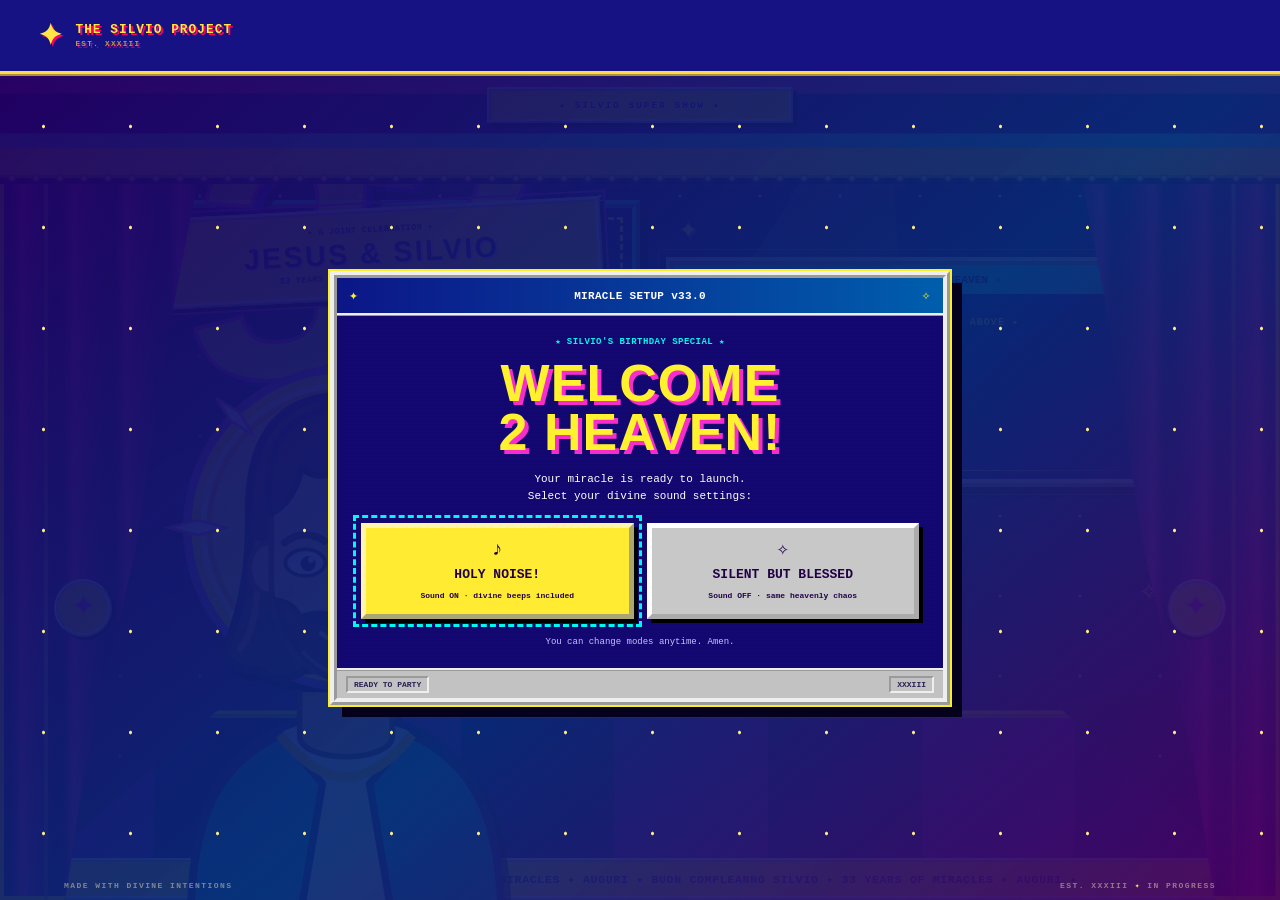
==== commit 04f53ef7: "Add themed sound choices before both birthday experiences" ====
--- a/retro.html
+++ b/retro.html
@@ -7,19 +7,35 @@
   <meta name="description" content="A heavenly birthday surprise for Silvio, currently under construction.">
   <title>Silvio XXXIII · A Miracle in Progress</title>
   <link rel="stylesheet" href="./retro.css">
-  <script src="./retro.js" defer></script>
+  <script src="./retro.js" type="module"></script>
 </head>
 <body data-theme="retro" data-phase="arrival">
   <div class="app">
     <header class="topbar">
       <div class="brand"><span class="brand-star" aria-hidden="true">✦</span> <span>THE SILVIO PROJECT <small>EST. XXXIII</small></span></div>
       <div class="controls">
-        <button class="control" id="sound-button" type="button" aria-pressed="true"><span aria-hidden="true">♪</span> <span class="sound-label">Sound on</span></button>
+        <button class="control" id="sound-button" type="button" aria-pressed="false"><span aria-hidden="true">♪</span> <span class="sound-label">Sound off</span></button>
         <button class="control" id="skip-button" type="button">Skip intro <span aria-hidden="true">↗</span></button>
       </div>
     </header>
 
     <main class="stage" aria-label="A birthday surprise for Silvio">
+      <section class="retro-welcome" id="retro-welcome" aria-labelledby="retro-welcome-title" aria-describedby="retro-welcome-description">
+        <div class="retro-window">
+          <div class="retro-titlebar"><span aria-hidden="true">✦</span> MIRACLE SETUP v33.0 <span aria-hidden="true">✧</span></div>
+          <div class="retro-window-body">
+            <p class="retro-welcome-badge">★ SILVIO'S BIRTHDAY SPECIAL ★</p>
+            <h1 id="retro-welcome-title">WELCOME<br>2 HEAVEN!</h1>
+            <p id="retro-welcome-description">Your miracle is ready to launch.<br>Select your divine sound settings:</p>
+            <div class="retro-welcome-actions">
+              <button id="retro-watch-with-sound" type="button"><span aria-hidden="true">♪</span><strong>HOLY NOISE!</strong><small>Sound ON · divine beeps included</small></button>
+              <button id="retro-watch-quietly" type="button"><span aria-hidden="true">✧</span><strong>SILENT BUT BLESSED</strong><small>Sound OFF · same heavenly chaos</small></button>
+            </div>
+            <p class="retro-welcome-note">You can change modes anytime. Amen.</p>
+          </div>
+          <div class="retro-statusbar"><span>READY TO PARTY</span><span>XXXIII</span></div>
+        </div>
+      </section>
       <div class="stage-inner">
         <div class="sky" aria-hidden="true"></div>
         <div class="stars" aria-hidden="true"></div>
--- a/retro.css
+++ b/retro.css
@@ -221,6 +221,12 @@
 }
 @media(prefers-reduced-motion:reduce){*,*:before,*:after{animation-duration:.001ms!important;animation-iteration-count:1!important;transition-duration:.001ms!important}}
 
+/* The old-web edition gets its own setup window before the birthday starts. */
+.retro-welcome{display:none}.js .retro-welcome{position:absolute;inset:0;z-index:30;display:grid;place-items:center;padding:34px 22px;background:radial-gradient(#ffed82 1px,transparent 2px),linear-gradient(140deg,#200061f5,#072a74f0 55%,#470061f5);background-size:87px 101px,auto;transition:opacity .3s,visibility .3s}.retro-window{width:min(100%,620px);color:#fff;background:#130774;border:7px ridge #eee;box-shadow:12px 12px #05001c;outline:2px solid #f9ee29;font-family:'Courier New',monospace}.retro-titlebar{display:flex;align-items:center;justify-content:space-between;gap:10px;padding:10px 13px;background:linear-gradient(90deg,#0c1687,#005ead);border-bottom:3px ridge #eee;color:#fff;font-size:12px;font-weight:bold;letter-spacing:.03em}.retro-titlebar>span{color:#ffef27;font-size:17px}.retro-window-body{padding:25px 24px 21px;text-align:center;background:repeating-linear-gradient(0deg,transparent 0 3px,#0002 4px)}.retro-welcome-badge{color:#00f9ed;font-size:10px;font-weight:bold;letter-spacing:.05em;margin:0 0 16px}.retro-window h1{font:900 clamp(36px,5.5vw,66px)/.94 Impact,'Arial Black',sans-serif;color:#fff12d;text-shadow:4px 4px #f62ccd;margin:0 0 20px;letter-spacing:.02em}.retro-window-body>p:not(.retro-welcome-badge):not(.retro-welcome-note){font-size:12px;line-height:1.7;color:#fff;margin:0 0 22px}.retro-welcome-actions{display:grid;grid-template-columns:1fr 1fr;gap:13px}.retro-welcome-actions button{display:flex;flex-direction:column;align-items:center;justify-content:center;gap:9px;min-height:114px;padding:15px 10px;background:#ffec32;color:#210047;border:5px outset #fff5ad;box-shadow:4px 4px #000;transition:background .15s}.retro-welcome-actions button+button{background:#c8c8c8;border-color:#fff;color:#210047}.retro-welcome-actions button>span{font-size:23px;line-height:1}.retro-welcome-actions strong{font:900 13px/1.2 'Courier New',monospace}.retro-welcome-actions small{font:700 8px/1.5 'Courier New',monospace}.retro-welcome-actions button:hover{background:#fff58c}.retro-welcome-actions button+button:hover{background:#eee}.retro-welcome-actions button:active{border-style:inset;box-shadow:1px 1px #000;transform:translate(2px,2px)}.retro-welcome-actions button:focus-visible{outline:3px dashed #00f9ed;outline-offset:5px}.retro-welcome-actions button:disabled{cursor:wait;opacity:.7}.retro-welcome-note{font-size:9px;line-height:1.5;color:#c8c0ff;margin:22px 0 0}.retro-statusbar{display:flex;justify-content:space-between;gap:10px;padding:7px 10px;background:#c2c2c2;color:#282052;border-top:3px ridge #eee;font-size:9px;font-weight:bold}.retro-statusbar>span{padding:2px 6px;border:2px inset #eee}.started .retro-welcome{opacity:0;visibility:hidden;pointer-events:none}.awaiting-start .controls{visibility:hidden}.awaiting-start .stage-inner *,.awaiting-start .stage-inner *:before,.awaiting-start .stage-inner *:after{animation-play-state:paused!important}.app,.stage,.stage-inner{overflow:clip}
+@media(max-width:700px){.js .retro-welcome{padding:28px 18px}.retro-window{border-width:5px;box-shadow:7px 7px #05001c}.retro-titlebar{padding:9px;font-size:10px}.retro-window-body{padding:23px 17px 19px}.retro-welcome-badge{font-size:8px;line-height:1.5}.retro-window h1{font-size:45px;margin-bottom:18px}.retro-window-body>p:not(.retro-welcome-badge):not(.retro-welcome-note){font-size:10px}.retro-welcome-actions{grid-template-columns:1fr;gap:12px}.retro-welcome-actions button{min-height:82px;gap:6px;padding:12px}.retro-welcome-actions button>span{font-size:18px}.retro-welcome-actions strong{font-size:12px}.retro-welcome-actions small{font-size:8px}.retro-welcome-note{font-size:8px;margin-top:17px}.retro-statusbar{font-size:8px;padding:5px}}
+.js .retro-welcome{position:relative;inset:auto;min-height:calc(100svh - 76px);padding:25px 22px}.awaiting-start .stage-inner{position:absolute;inset:0;width:100%}.started .retro-welcome{display:none}.retro-titlebar{padding:8px 12px;font-size:11px}.retro-titlebar>span{font-size:15px}.retro-window-body{padding:20px 24px 18px}.retro-welcome-badge{font-size:9px;margin-bottom:12px}.retro-window h1{font-size:clamp(32px,5vw,52px);margin-bottom:14px}.retro-window-body>p:not(.retro-welcome-badge):not(.retro-welcome-note){font-size:11px;line-height:1.55;margin-bottom:18px}.retro-welcome-actions button{min-height:96px;padding:12px 10px;gap:7px}.retro-welcome-actions button>span{font-size:20px}.retro-welcome-note{margin-top:17px}.retro-statusbar{padding:5px 9px;font-size:8px}
+@media(max-width:700px){.js .retro-welcome{min-height:calc(100svh - 68px);padding:26px 18px}.retro-titlebar{font-size:10px}.retro-window-body{padding:21px 17px 18px}.retro-welcome-badge{font-size:8px}.retro-window h1{font-size:43px}.retro-window-body>p:not(.retro-welcome-badge):not(.retro-welcome-note){font-size:10px}.retro-welcome-actions button{min-height:80px;gap:6px}.retro-welcome-actions button>span{font-size:18px}}
+
 /* A shared birthday, interrupted by a rather final theatrical accident. */
 .joint-birthday-banner{position:absolute;z-index:5;left:11%;top:16%;width:min(36%,470px);padding:11px 16px;text-align:center;color:#f7e2b4;background:linear-gradient(105deg,#552638ed,#2d1c2bee);border:1px solid #d8b574;outline:1px solid #d8b57480;outline-offset:4px;box-shadow:0 8px 24px #0008;transform:rotate(-2deg);pointer-events:none}
 .joint-birthday-banner span,.joint-birthday-banner strong,.joint-birthday-banner small{display:block}
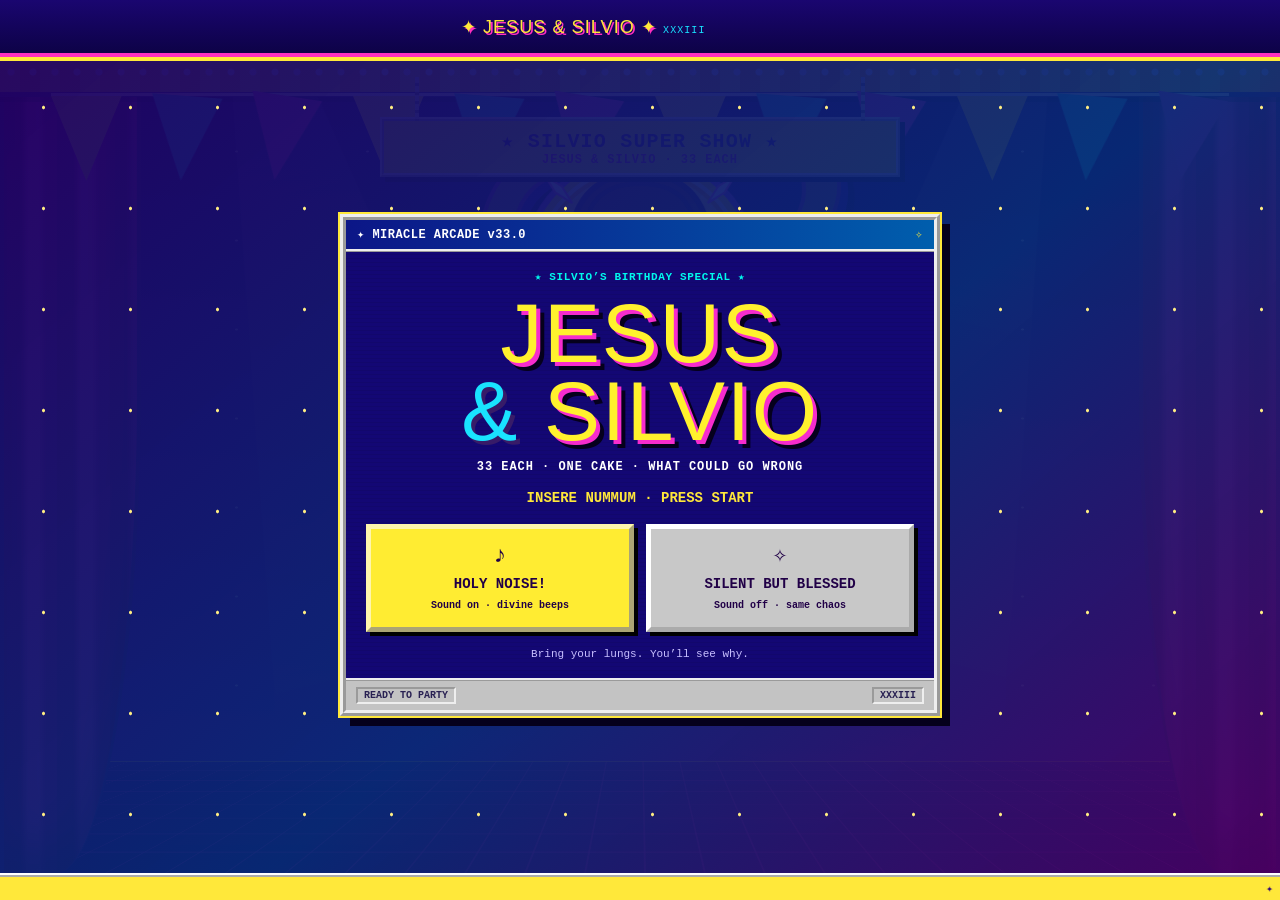
==== commit d2679926: "Rebuild the birthday as an interactive arcade story Silvio wishes for his present, then blows out th" ====
--- a/retro.html
+++ b/retro.html
@@ -3,273 +3,11 @@
 <head>
   <meta charset="utf-8">
   <meta name="viewport" content="width=device-width, initial-scale=1">
-  <meta name="theme-color" content="#11152f">
-  <meta name="description" content="A heavenly birthday surprise for Silvio, currently under construction.">
-  <title>Silvio XXXIII · A Miracle in Progress</title>
-  <link rel="stylesheet" href="./retro.css">
-  <script src="./retro.js" type="module"></script>
+  <title>Jesus &amp; Silvio · XXXIII</title>
+  <meta http-equiv="refresh" content="0; url=./">
+  <link rel="canonical" href="./">
 </head>
-<body data-theme="retro" data-phase="arrival">
-  <div class="app">
-    <header class="topbar">
-      <div class="brand"><span class="brand-star" aria-hidden="true">✦</span> <span>THE SILVIO PROJECT <small>EST. XXXIII</small></span></div>
-      <div class="controls">
-        <button class="control" id="sound-button" type="button" aria-pressed="false"><span aria-hidden="true">♪</span> <span class="sound-label">Sound off</span></button>
-        <button class="control" id="skip-button" type="button">Skip intro <span aria-hidden="true">↗</span></button>
-      </div>
-    </header>
-
-    <main class="stage" aria-label="A birthday surprise for Silvio">
-      <section class="retro-welcome" id="retro-welcome" aria-labelledby="retro-welcome-title" aria-describedby="retro-welcome-description">
-        <div class="retro-window">
-          <div class="retro-titlebar"><span aria-hidden="true">✦</span> MIRACLE SETUP v33.0 <span aria-hidden="true">✧</span></div>
-          <div class="retro-window-body">
-            <p class="retro-welcome-badge">★ SILVIO'S BIRTHDAY SPECIAL ★</p>
-            <h1 id="retro-welcome-title">WELCOME<br>2 HEAVEN!</h1>
-            <p id="retro-welcome-description">Your miracle is ready to launch.<br>Select your divine sound settings:</p>
-            <div class="retro-welcome-actions">
-              <button id="retro-watch-with-sound" type="button"><span aria-hidden="true">♪</span><strong>HOLY NOISE!</strong><small>Sound ON · divine beeps included</small></button>
-              <button id="retro-watch-quietly" type="button"><span aria-hidden="true">✧</span><strong>SILENT BUT BLESSED</strong><small>Sound OFF · same heavenly chaos</small></button>
-            </div>
-            <p class="retro-welcome-note">You can change modes anytime. Amen.</p>
-          </div>
-          <div class="retro-statusbar"><span>READY TO PARTY</span><span>XXXIII</span></div>
-        </div>
-      </section>
-      <div class="stage-inner">
-        <div class="sky" aria-hidden="true"></div>
-        <div class="stars" aria-hidden="true"></div>
-        <div class="spotlight left" aria-hidden="true"></div><div class="spotlight right" aria-hidden="true"></div>
-        <div class="stage-proscenium falling" aria-hidden="true"></div>
-        <div class="stage-curtain left falling" aria-hidden="true"></div><div class="stage-curtain right falling" aria-hidden="true"></div>
-        <div class="stage-floor" aria-hidden="true"></div>
-        <div class="joint-birthday-banner falling" aria-hidden="true"><span>✦ A JOINT CELEBRATION ✦</span><strong>JESUS &amp; SILVIO</strong><small>33 YEARS EACH · ONE HEAVENLY PARTY</small></div>
-        <div class="arch falling" aria-hidden="true"><span></span></div>
-        <div class="column left falling" aria-hidden="true"></div>
-        <div class="column right falling" aria-hidden="true"></div>
-
-        <div class="age falling" aria-label="33"><span>3</span><span>3</span></div>
-        <div class="floating-piece piece-one falling" aria-hidden="true">✦</div>
-        <div class="floating-piece piece-two falling" aria-hidden="true">✧</div>
-        <div class="floating-piece piece-three falling" aria-hidden="true">✦</div>
-        <div class="ticker" aria-hidden="true"><span>✦ BUON COMPLEANNO SILVIO ✦ 33 YEARS OF MIRACLES ✦ AUGURI ✦ BUON COMPLEANNO SILVIO ✦ 33 YEARS OF MIRACLES ✦ AUGURI ✦</span></div>
-
-        <div class="reveal-prop falling" aria-label="A mysterious surprise behind a curtain"><div class="reveal-text"><span>✦</span><small>FOR SILVIO</small><strong>LA GRANDE<br>SORPRESA</strong><i>THE GRAND REVEAL</i><b>?</b></div></div>
-        <div class="jesus-arm" aria-hidden="true"><span></span></div>
-
-        <div class="character cinema-art" aria-hidden="true"><svg xmlns="http://www.w3.org/2000/svg" viewBox="0 0 500 610" role="img" aria-label="An illustrated Jesus with a golden halo">
-  <defs>
-    <radialGradient id="cinema-halo"><stop stop-color="#fff3bc" stop-opacity=".58"/><stop offset=".65" stop-color="#d6ab59" stop-opacity=".16"/><stop offset="1" stop-color="#d6ab59" stop-opacity="0"/></radialGradient>
-    <linearGradient id="cinema-skin" x1="0" x2="1" y2=".8"><stop stop-color="#d59b75"/><stop offset=".45" stop-color="#efc19a"/><stop offset="1" stop-color="#b77558"/></linearGradient>
-    <linearGradient id="cinema-hair" x1="0" x2="1" y2="1"><stop stop-color="#583427"/><stop offset=".46" stop-color="#251b1b"/><stop offset="1" stop-color="#784a31"/></linearGradient>
-    <linearGradient id="cinema-robe" x1="0" x2="1" y2="1"><stop stop-color="#f3dfba"/><stop offset=".48" stop-color="#c4ac8a"/><stop offset="1" stop-color="#eee0c3"/></linearGradient>
-    <linearGradient id="cinema-mantle" x1="0" x2="1" y2="1"><stop stop-color="#486782"/><stop offset=".6" stop-color="#213951"/><stop offset="1" stop-color="#142638"/></linearGradient>
-    <linearGradient id="cinema-gold" x1="0" x2="1" y2="1"><stop stop-color="#fff1b9"/><stop offset=".45" stop-color="#d8a94a"/><stop offset="1" stop-color="#8d6022"/></linearGradient>
-  </defs>
-  <g class="halo">
-    <circle cx="250" cy="205" r="198" fill="url(#cinema-halo)"/>
-    <circle cx="250" cy="205" r="153" fill="none" stroke="#deb95f" stroke-width="2" opacity=".75"/>
-    <circle cx="250" cy="205" r="143" fill="none" stroke="#f9dfa0" stroke-width="1" opacity=".55"/>
-    <path d="M250 45v38 M250 327v38 M90 205h38 M372 205h38 M137 92l26 26 M337 292l26 26 M363 92l-26 26 M163 292l-26 26" stroke="#edcd82" stroke-width="2" opacity=".65"/>
-    <path d="M250 27l3 10-3 10-3-10z M250 363l3 10-3 10-3-10z M72 205l10-3 10 3-10 3z M408 205l10-3 10 3-10 3z" fill="#ffe9ad"/>
-  </g>
-  <path d="M94 610c0-117 31-169 106-195l100 0c75 26 106 78 106 195z" fill="url(#cinema-robe)" stroke="#8e6d53" stroke-width="2"/>
-  <path d="M94 610c3-92 23-150 86-184l41 47-25 137z" fill="url(#cinema-mantle)"/>
-  <path d="M406 610c-3-92-23-150-86-184l-41 47 25 137z" fill="url(#cinema-mantle)"/>
-  <path d="M177 426c12 25 38 43 73 49 35-6 61-24 73-49" fill="none" stroke="#e5c680" stroke-width="5"/>
-  <path d="M175 476c-19 38-30 79-32 134 M325 476c19 38 30 79 32 134" fill="none" stroke="#a9b7b8" stroke-opacity=".3" stroke-width="3"/>
-  <path d="M200 381v53c4 26 96 26 100 0v-53" fill="url(#cinema-skin)" stroke="#86583f" stroke-width="2"/>
-  <g class="head">
-    <path d="M153 190c-5-76 30-118 97-118s102 42 97 118c5 50 15 96 28 133 7 22-11 39-32 33-18 22-40 15-53 3h-80c-13 12-35 19-53-3-21 6-39-11-32-33 13-37 23-83 28-133z" fill="url(#cinema-hair)" stroke="#35201b" stroke-width="4"/>
-    <path d="M179 182c-17 35-22 101-8 129 M321 182c17 35 22 101 8 129 M160 242c-4 39-7 68-19 91 M340 242c4 39 7 68 19 91" fill="none" stroke="#9a6240" stroke-opacity=".45" stroke-width="5" stroke-linecap="round"/>
-    <ellipse cx="167" cy="254" rx="18" ry="28" fill="#be805f"/><ellipse cx="333" cy="254" rx="18" ry="28" fill="#be805f"/>
-    <path d="M170 179c4-46 36-73 80-73s76 27 80 73l-2 89c-2 55-30 94-78 103-48-9-76-48-78-103z" fill="url(#cinema-skin)" stroke="#a76e51" stroke-width="2"/>
-    <path d="M169 195c-4-67 24-112 81-112 57 0 85 45 81 112-11-9-23-23-27-53-16 15-36 16-54-3-18 19-38 18-54 3-4 30-16 44-27 53z" fill="url(#cinema-hair)"/>
-    <path d="M250 86c-2 17-1 32 0 48 M185 155c8-25 19-40 40-51 M315 155c-8-25-19-40-40-51" stroke="#a36c48" stroke-opacity=".55" fill="none" stroke-width="3" stroke-linecap="round"/>
-    <path d="M185 224q21-14 42-1 M273 223q21-13 42 1" fill="none" stroke="#58372c" stroke-width="6" stroke-linecap="round"/>
-    <g class="eye-left"><path d="M187 243q19-17 39 0-19 15-39 0z" fill="#f7ede0" stroke="#634336" stroke-width="2"/><circle cx="207" cy="243" r="8" fill="#5b503b"/><circle cx="207" cy="243" r="4" fill="#211d1a"/><circle cx="209" cy="240" r="2" fill="#fff"/></g>
-    <g class="eye-right"><path d="M274 243q19-17 39 0-19 15-39 0z" fill="#f7ede0" stroke="#634336" stroke-width="2"/><circle cx="293" cy="243" r="8" fill="#5b503b"/><circle cx="293" cy="243" r="4" fill="#211d1a"/><circle cx="295" cy="240" r="2" fill="#fff"/></g>
-    <path d="M246 245c-2 13-6 26-8 31q10 7 23 0" fill="none" stroke="#a66c50" stroke-width="3" stroke-linecap="round"/>
-    <path d="M175 279c7 47 27 87 75 99 48-12 68-52 75-99-13 4-22 12-27 24-14-7-31-5-48 4-17-9-34-11-48-4-5-12-14-20-27-24z" fill="url(#cinema-hair)"/>
-    <path d="M210 303c16-6 29-3 40 4 11-7 24-10 40-4-9 10-23 12-40 7-17 5-31 3-40-7z" fill="#4a2d24"/>
-    <path d="M226 321q24 15 48 0" fill="none" stroke="#e6ac8b" stroke-width="3" stroke-linecap="round"/>
-    <path d="M209 335q19 25 41 28 22-3 41-28" fill="none" stroke="#a06a48" stroke-opacity=".38" stroke-width="3"/>
-    <g class="hardhat" opacity="0"><path d="M176 128c2-47 32-76 74-76s72 29 74 76z" fill="#efbd39" stroke="#9b6918" stroke-width="5"/><path d="M235 54h30v64h-30z" fill="#ffdb65"/><path d="M174 124q76 14 152 0l11 14q-87 18-174 0z" fill="#d49a22" stroke="#9b6918" stroke-width="4"/><path d="M250 66v35" stroke="#fff1a6" stroke-width="4" stroke-linecap="round"/></g>
-  </g>
-</svg>
-</div>
-        <div class="character retro-art" aria-hidden="true"><svg xmlns="http://www.w3.org/2000/svg" viewBox="0 0 500 610" role="img" aria-label="A colorful retro cartoon Jesus with a sparkling halo">
-  <defs>
-    <pattern id="retro-dots" width="14" height="14" patternUnits="userSpaceOnUse"><circle cx="3" cy="3" r="2" fill="#faed9c" opacity=".55"/></pattern>
-    <linearGradient id="retro-gold" x1="0" y1="0" x2="1" y2="1"><stop stop-color="#fffbb3"/><stop offset=".45" stop-color="#ffe100"/><stop offset="1" stop-color="#ff8f00"/></linearGradient>
-  </defs>
-  <g class="halo">
-    <circle cx="250" cy="208" r="168" fill="#ffea00" stroke="#a939e8" stroke-width="9"/>
-    <circle cx="250" cy="208" r="151" fill="#ffab00" stroke="#fff7a8" stroke-width="6"/>
-    <circle cx="250" cy="208" r="142" fill="#ffe95b"/>
-    <circle cx="250" cy="208" r="142" fill="url(#retro-dots)"/>
-    <path d="M250 18l8 30-8 30-8-30z M63 208l30-8 30 8-30 8z M437 208l-30-8-30 8 30 8z M113 71l24 15 15 24-24-15z M387 71l-24 15-15 24 24-15z" fill="#fff" stroke="#ff56d7" stroke-width="3"/>
-  </g>
-  <path d="M86 610c2-110 36-171 113-197h102c77 26 111 87 113 197z" fill="#faf5dc" stroke="#371b68" stroke-width="8"/>
-  <path d="M86 610c4-96 27-151 95-183l44 52-22 131z M414 610c-4-96-27-151-95-183l-44 52 22 131z" fill="#08bbd6" stroke="#371b68" stroke-width="8"/>
-  <path d="M180 427q70 89 140 0" fill="none" stroke="#ffda11" stroke-width="10"/>
-  <path d="M201 382v48c5 27 93 27 98 0v-48" fill="#eeb083" stroke="#6e312c" stroke-width="6"/>
-  <g class="head">
-    <path d="M147 191q0-123 103-123t103 123q-2 88 27 149-13 22-38 17-18 20-48 2h-88q-30 18-48-2-25 5-38-17 29-61 27-149z" fill="#663528" stroke="#371b38" stroke-width="8" stroke-linejoin="round"/>
-    <path d="M157 225q3 87-19 111 M343 225q-3 87 19 111" fill="none" stroke="#bd7147" stroke-width="7" stroke-linecap="round"/>
-    <ellipse cx="168" cy="251" rx="20" ry="27" fill="#f0ab7c" stroke="#833e32" stroke-width="5"/><ellipse cx="332" cy="251" rx="20" ry="27" fill="#f0ab7c" stroke="#833e32" stroke-width="5"/>
-    <path d="M171 173q0-74 79-74t79 74v89q0 91-79 110-79-19-79-110z" fill="#ffc496" stroke="#833e32" stroke-width="6"/>
-    <path d="M170 193q-13-111 80-111t80 111q-24-10-33-48-25 19-47-8-22 27-47 8-9 38-33 48z" fill="#6a3327" stroke="#371b38" stroke-width="7" stroke-linejoin="round"/>
-    <path d="M185 224q20-16 42-2 M273 222q22-14 42 2" fill="none" stroke="#633428" stroke-width="8" stroke-linecap="round"/>
-    <g class="eye-left"><ellipse cx="207" cy="245" rx="21" ry="14" fill="#fff" stroke="#512d2c" stroke-width="4"/><circle cx="210" cy="246" r="8" fill="#35201d"/><circle cx="213" cy="242" r="3" fill="#fff"/></g>
-    <g class="eye-right"><ellipse cx="293" cy="245" rx="21" ry="14" fill="#fff" stroke="#512d2c" stroke-width="4"/><circle cx="296" cy="246" r="8" fill="#35201d"/><circle cx="299" cy="242" r="3" fill="#fff"/></g>
-    <circle cx="187" cy="274" r="9" fill="#ed8290" opacity=".55"/><circle cx="313" cy="274" r="9" fill="#ed8290" opacity=".55"/>
-    <path d="M246 251l-6 26q10 7 21 0" fill="none" stroke="#c57d59" stroke-width="5" stroke-linecap="round"/>
-    <path d="M176 284q12 65 74 91 62-26 74-91-18 2-26 18-24-10-48 5-24-15-48-5-8-16-26-18z" fill="#6a3327" stroke="#51272b" stroke-width="5"/>
-    <path d="M210 302q21-10 40 5 19-15 40-5-12 15-40 9-28 6-40-9z" fill="#452525"/>
-    <path d="M224 320q26 21 52 0" fill="none" stroke="#ffcfb1" stroke-width="5" stroke-linecap="round"/>
-    <path d="M204 339q20 22 46 27 26-5 46-27" fill="none" stroke="#c67748" stroke-width="4"/>
-    <g class="hardhat" opacity="0"><path d="M174 127q3-78 76-78t76 78z" fill="#ffdf00" stroke="#663b05" stroke-width="7"/><path d="M235 52h30v66h-30z" fill="#fff58e"/><path d="M171 122q79 18 158 0l10 19q-89 20-178 0z" fill="#ffad00" stroke="#663b05" stroke-width="6"/><path d="M250 64v34" stroke="#fff" stroke-width="5" stroke-linecap="round"/></g>
-  </g>
-</svg>
-</div>
-
-        <section class="message-card falling" aria-label="Birthday message">
-          <div class="message-kicker"><span aria-hidden="true">✦</span> A MESSAGE FROM ABOVE <span aria-hidden="true">✦</span></div>
-          <p id="message-main"></p>
-          <p id="message-sub"></p>
-        </section>
-
-        <div class="wreckage" aria-hidden="true">
-          <div class="wreck-piece wreck-beam"></div><div class="wreck-piece wreck-column"></div>
-          <div class="wreck-piece wreck-curtain"></div><div class="wreck-piece wreck-sign">XXXIII</div>
-          <div class="wreck-piece wreck-plaster"></div><div class="wreck-piece wreck-plaster two"></div>
-          <div class="dust-cloud"></div>
-        </div>
-        <div class="last-words-card"><span class="last-words-kicker">HIS FINAL WORDS</span><p id="last-words"></p></div>
-        <div class="rubble" aria-hidden="true"><i></i><i></i><i></i><i></i><i></i></div>
-        <div class="worker" aria-hidden="true"><svg xmlns="http://www.w3.org/2000/svg" viewBox="0 0 440 700" role="img" aria-label="A friendly construction foreman wearing a hard hat and carrying a toolbox">
-  <defs>
-    <linearGradient id="worker-skin" x1="0" y1="0" x2="1" y2="1">
-      <stop stop-color="#f4c9a0"/><stop offset=".55" stop-color="#e4aa7f"/><stop offset="1" stop-color="#c98968"/>
-    </linearGradient>
-    <linearGradient id="worker-hat" x1="0" y1="0" x2="0" y2="1">
-      <stop stop-color="#fff297"/><stop offset=".45" stop-color="#ffd348"/><stop offset="1" stop-color="#d99521"/>
-    </linearGradient>
-    <linearGradient id="worker-cloth" x1="0" y1="0" x2="1" y2="1">
-      <stop stop-color="#52718b"/><stop offset=".5" stop-color="#36566f"/><stop offset="1" stop-color="#243b52"/>
-    </linearGradient>
-    <linearGradient id="worker-vest" x1="0" y1="0" x2="1" y2="1">
-      <stop stop-color="#ffbe55"/><stop offset="1" stop-color="#e98632"/>
-    </linearGradient>
-    <linearGradient id="worker-toolbox" x1="0" y1="0" x2="1" y2="1">
-      <stop stop-color="#d35943"/><stop offset="1" stop-color="#943b36"/>
-    </linearGradient>
-  </defs>
-
-  <!-- The legs are separate shapes, ready to be animated while walking. -->
-  <g class="worker-leg worker-leg-left">
-    <path d="M151 485l-7 123 75 5 9-120z" fill="url(#worker-cloth)" stroke="#263846" stroke-width="6" stroke-linejoin="round"/>
-    <path d="M144 587l74 5-1 22-75-3z" fill="#e2bb6b"/>
-    <path d="M141 609q31-9 76 3l4 28q-1 13-16 14l-90-1q-14-2-14-11 1-11 19-18z" fill="#34343a" stroke="#20252e" stroke-width="6"/>
-    <path d="M113 644h104" stroke="#a7a6a0" stroke-width="5"/>
-  </g>
-  <g class="worker-leg worker-leg-right">
-    <path d="M229 492l5 121 72-4-3-126z" fill="url(#worker-cloth)" stroke="#263846" stroke-width="6" stroke-linejoin="round"/>
-    <path d="M233 591l72-5 1 21-72 6z" fill="#e2bb6b"/>
-    <path d="M234 611q34-12 73-5l17 18q19 4 20 17-1 11-16 12H240q-13-1-13-14z" fill="#34343a" stroke="#20252e" stroke-width="6"/>
-    <path d="M231 643h105" stroke="#a7a6a0" stroke-width="5"/>
-  </g>
-
-  <!-- Far arm gestures toward the stage. -->
-  <g class="worker-arm worker-arm-right">
-    <path d="M286 297q24-5 39 20l37 55-25 20-54-49z" fill="#e3ddcb" stroke="#5b514b" stroke-width="5" stroke-linejoin="round"/>
-    <path d="M337 370q8-11 20-7l22 8q9 3 7 11-2 7-10 6l-12-3 12 9q5 6-1 10-6 4-12-1l-19-12q-9-6-7-21z" fill="url(#worker-skin)" stroke="#986248" stroke-width="4" stroke-linecap="round"/>
-    <path d="M344 393l11-15" stroke="#fff6e5" stroke-width="7"/>
-  </g>
-
-  <!-- Shirt, high-visibility vest and bib overalls. -->
-  <g class="worker-body">
-    <path d="M169 276q-44 8-53 39l3 125 20 65q77 25 171-2l12-65-5-120q-10-34-54-42z" fill="#ede6d6" stroke="#63544a" stroke-width="6" stroke-linejoin="round"/>
-    <path d="M161 278q-27 5-42 26l7 140 31 26 30-31-4-157z M266 280q32 6 46 29l-5 135-26 25-26-30 1-157z" fill="url(#worker-vest)" stroke="#a66130" stroke-width="4"/>
-    <path d="M130 337l25 8-1 20-27-7z M286 345l27-9-1 21-26 9z" fill="#f9e7a8"/>
-    <path d="M161 302l27 10-2 86 23 13h35l23-13-3-87 25-9 5 127 15 61q-80 34-169 1l16-64z" fill="url(#worker-cloth)" stroke="#243b4e" stroke-width="6" stroke-linejoin="round"/>
-    <path d="M183 313l15 4-2 83-13-2z M254 317l15-4-1 85-13 2z" fill="#314f67" stroke="#233a4c" stroke-width="3"/>
-    <circle cx="190" cy="396" r="6" fill="#ecc878"/><circle cx="262" cy="396" r="6" fill="#ecc878"/>
-    <path d="M192 416h68v36q-34 16-68 0z" fill="#456880" stroke="#263f50" stroke-width="4"/>
-    <path d="M198 425h56" stroke="#a7bec5" stroke-width="2" stroke-dasharray="3 4"/>
-    <path d="M145 477q81 27 161 0" fill="none" stroke="#1d3346" stroke-width="8"/>
-    <path d="M157 486l-2 24 M290 486l2 24" stroke="#9bb1b9" stroke-width="3" stroke-dasharray="3 4"/>
-    <!-- A restrained flag patch is a small character detail, not a label. -->
-    <g transform="translate(288 326) rotate(-10)">
-      <rect width="21" height="15" rx="2" fill="#262626" stroke="#fff7d5" stroke-width="1.5"/>
-      <path d="M1 6h19v4H1z" fill="#cc3340"/><path d="M1 10h19v4H1z" fill="#f5c841"/>
-    </g>
-  </g>
-
-  <!-- Neck and cheerful, slightly exasperated face. -->
-  <path d="M194 245l-1 44q34 31 69 0l-4-48" fill="url(#worker-skin)" stroke="#a96c52" stroke-width="5"/>
-  <g class="worker-head">
-    <path d="M157 172q-7-72 68-78 75-1 72 78l-5 62q-6 59-66 72-60-13-66-72z" fill="url(#worker-skin)" stroke="#875841" stroke-width="6"/>
-    <ellipse cx="157" cy="207" rx="16" ry="23" fill="#e6ad86" stroke="#946048" stroke-width="5"/>
-    <ellipse cx="295" cy="207" rx="16" ry="23" fill="#e6ad86" stroke="#946048" stroke-width="5"/>
-    <path d="M158 179q0-70 67-74 71-2 72 74-18-3-23-31-23 8-49-8-29 17-48 8-3 25-19 31z" fill="#82715b" stroke="#625345" stroke-width="4"/>
-    <path d="M178 191q13-12 27-4 M245 187q16-9 29 4" fill="none" stroke="#685343" stroke-width="6" stroke-linecap="round"/>
-    <ellipse cx="194" cy="207" rx="12" ry="9" fill="#fff7e8"/><ellipse cx="258" cy="207" rx="12" ry="9" fill="#fff7e8"/>
-    <circle cx="196" cy="208" r="5" fill="#36444a"/><circle cx="260" cy="208" r="5" fill="#36444a"/>
-    <circle cx="198" cy="206" r="1.8" fill="#fff"/><circle cx="262" cy="206" r="1.8" fill="#fff"/>
-    <path d="M222 208l-4 25q6 5 15 0" fill="none" stroke="#b97d5e" stroke-width="4" stroke-linecap="round"/>
-    <path d="M193 244q15-17 32-4 16-13 32 4-5 14-20 9-7-2-12-5-5 3-12 5-15 5-20-9z" fill="#79614d" stroke="#5e493b" stroke-width="3"/>
-    <path d="M210 268q15 11 30 0" fill="none" stroke="#8f5142" stroke-width="4" stroke-linecap="round"/>
-    <circle cx="179" cy="230" r="7" fill="#d98977" opacity=".45"/><circle cx="273" cy="230" r="7" fill="#d98977" opacity=".45"/>
-    <!-- Hard hat -->
-    <path d="M157 157q2-57 68-63 65 6 68 63z" fill="url(#worker-hat)" stroke="#9f6b20" stroke-width="5"/>
-    <path d="M211 99l2 54h24l2-54q-13-8-28 0z" fill="#ffe87b" stroke="#d29b2c" stroke-width="3"/>
-    <path d="M155 147q70 9 140 0l13 11q4 9-7 12-76 10-153 0-11-3-7-12z" fill="#efb532" stroke="#9f6b20" stroke-width="5"/>
-    <path d="M156 157q69 8 138 0" fill="none" stroke="#fff4a5" stroke-width="4" opacity=".8"/>
-  </g>
-
-  <!-- Near arm carries a little toolbox. -->
-  <g class="worker-arm worker-arm-left">
-    <path d="M133 307q-20-2-28 19L80 405l24 13 43-69z" fill="#eee8d8" stroke="#66564a" stroke-width="5" stroke-linejoin="round"/>
-    <path d="M79 401q8-8 17-2l10 10-2 22q-3 9-12 9-9 0-12-10l-5-16q-2-8 4-13z" fill="url(#worker-skin)" stroke="#986248" stroke-width="4"/>
-    <path d="M76 403l24 12" stroke="#fff6e5" stroke-width="7"/>
-    <g class="worker-toolbox">
-      <path d="M82 429v-11q0-9 9-9h15q9 0 9 9v11" fill="none" stroke="#343a3d" stroke-width="7" stroke-linecap="round"/>
-      <rect x="58" y="428" width="84" height="62" rx="7" fill="url(#worker-toolbox)" stroke="#70312f" stroke-width="5"/>
-      <path d="M60 448h80" stroke="#f0b37c" stroke-width="4"/>
-      <rect x="91" y="444" width="17" height="10" rx="2" fill="#e6bf72" stroke="#77582f" stroke-width="2"/>
-      <path d="M66 477h67" stroke="#f2aa83" stroke-width="2" opacity=".5"/>
-    </g>
-  </g>
-</svg>
-</div>
-        <p class="worker-speech" id="worker-line"></p>
-        <div class="work-barrier" aria-hidden="true"></div>
-        <section class="construction" aria-labelledby="construction-title">
-          <div class="lamp" aria-hidden="true"><span></span></div>
-          <div class="construction-sign">
-            <div class="sign-eyebrow"><span aria-hidden="true">✦</span> A HEAVENLY WORK IN PROGRESS <span aria-hidden="true">✦</span></div>
-            <h1 id="construction-title">Miracle <em>under</em><br><span class="last-word">construction<span class="title-period">.</span></span></h1>
-            <p class="birthday" lang="it">Buon compleanno, Silvio.</p>
-            <p class="final-copy">The real surprise is still being built.<br><span lang="it">Il meglio deve ancora venire. Torna presto.</span></p>
-            <p class="german" lang="de">Baustelle. Natürlich.</p>
-            <p class="lamp-plaque">Now you can see that it’s still unfinished.</p>
-            <div class="final-actions">
-              <button id="lamp-button" type="button" aria-pressed="false"><span aria-hidden="true">✧</span> Fiat lux</button>
-              <button id="replay-button" type="button"><span aria-hidden="true">↺</span> Replay the miracle</button>
-            </div>
-          </div>
-        </section>
-        <p class="screen-reader" id="sr-announcement" aria-live="polite" aria-atomic="true"></p>
-      </div>
-    </main>
-    <footer class="footer"><span>MADE WITH DIVINE INTENTIONS</span><span>EST. XXXIII <b>✦</b> IN PROGRESS</span></footer>
-  </div>
-  <noscript><style>.app{display:none!important}.no-js{min-height:100vh;display:grid;place-items:center;background:#11152f;color:#f6e7ba;text-align:center;padding:2rem;font-family:Georgia,serif}.no-js h1{font-size:clamp(2.5rem,9vw,5rem);line-height:1}.no-js p{font-size:1.2rem;line-height:1.6}</style><main class="no-js"><div><p>✦ &nbsp; XXXIII &nbsp; ✦</p><h1>Miracle under<br>construction.</h1><p lang="it">Buon compleanno, Silvio.</p><p>The real surprise is still being built.<br><span lang="it">Il meglio deve ancora venire. Torna presto.</span></p></div></main></noscript>
+<body style="background:#12005a;color:#fff;font-family:'Courier New',monospace">
+  <p>The miracle moved. <a href="./" style="color:#ffe83a">Continue to the arcade →</a></p>
 </body>
 </html>
-
-
-
-
